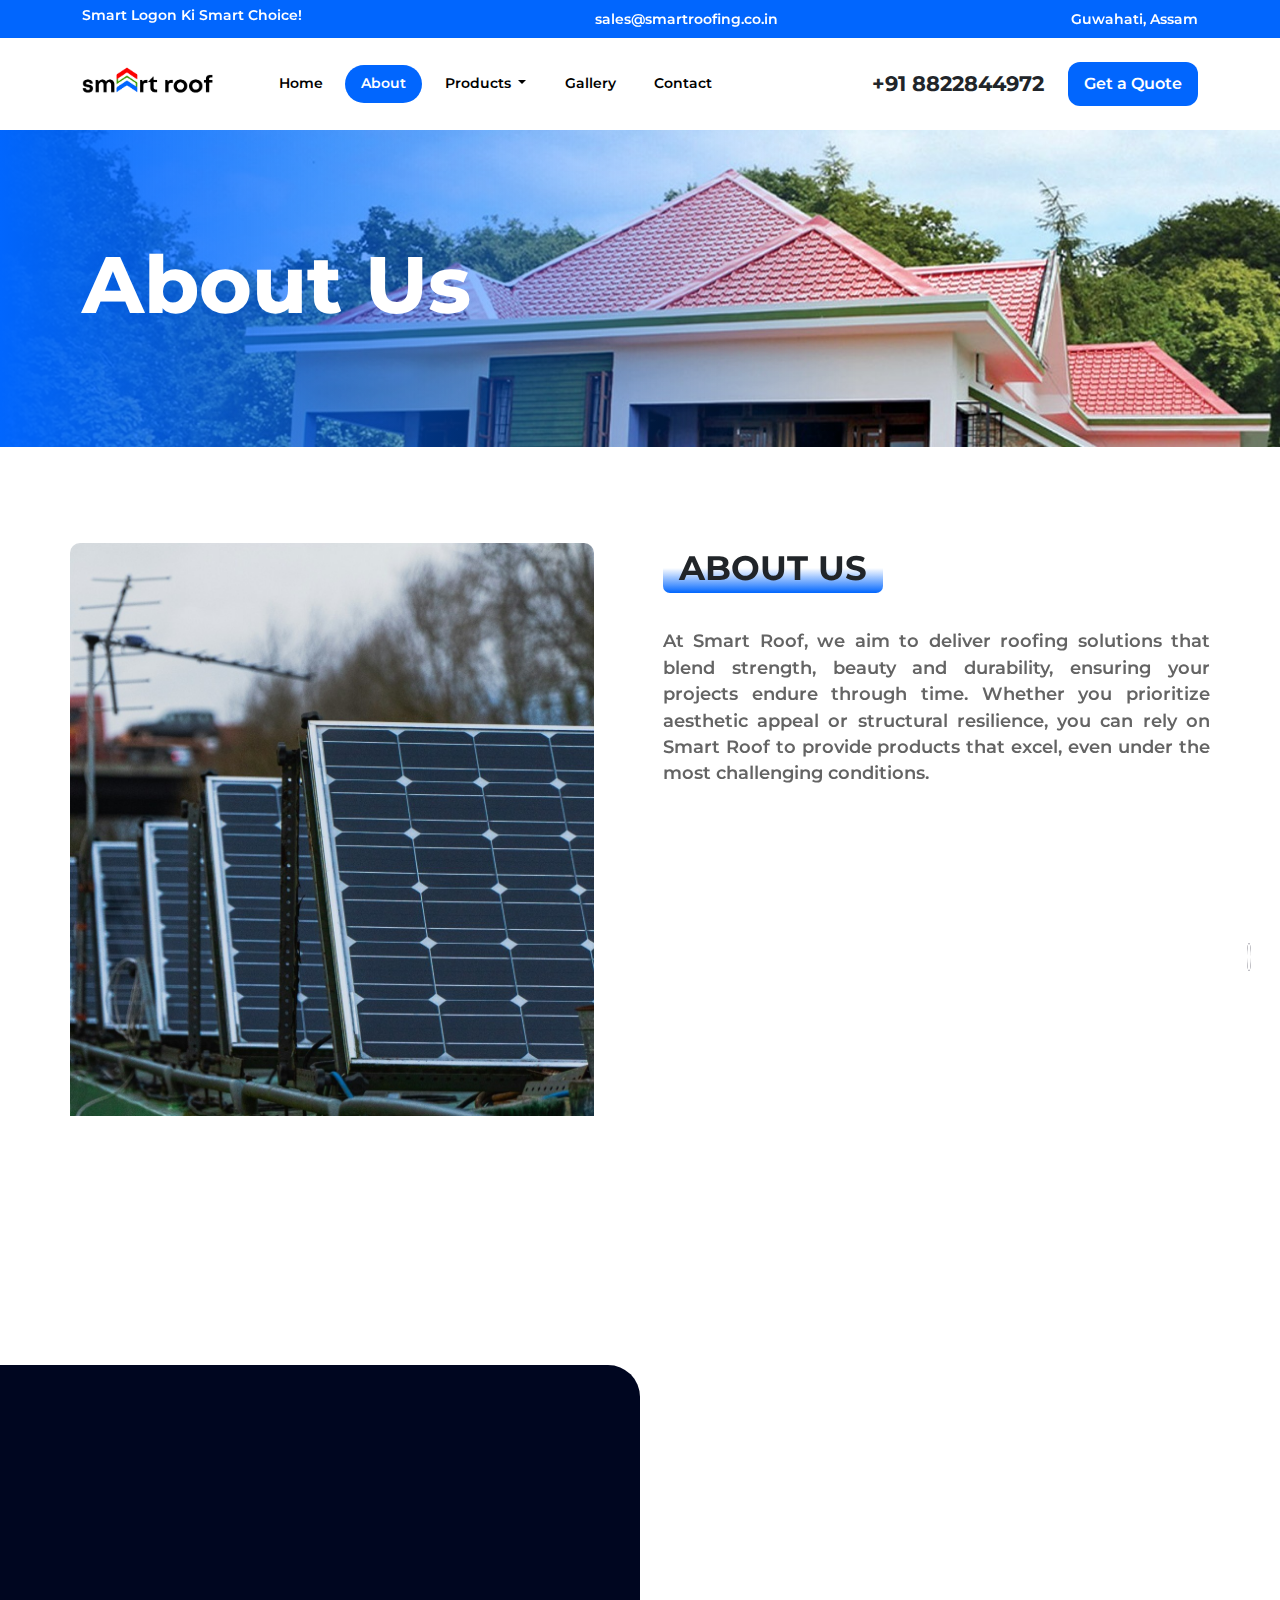
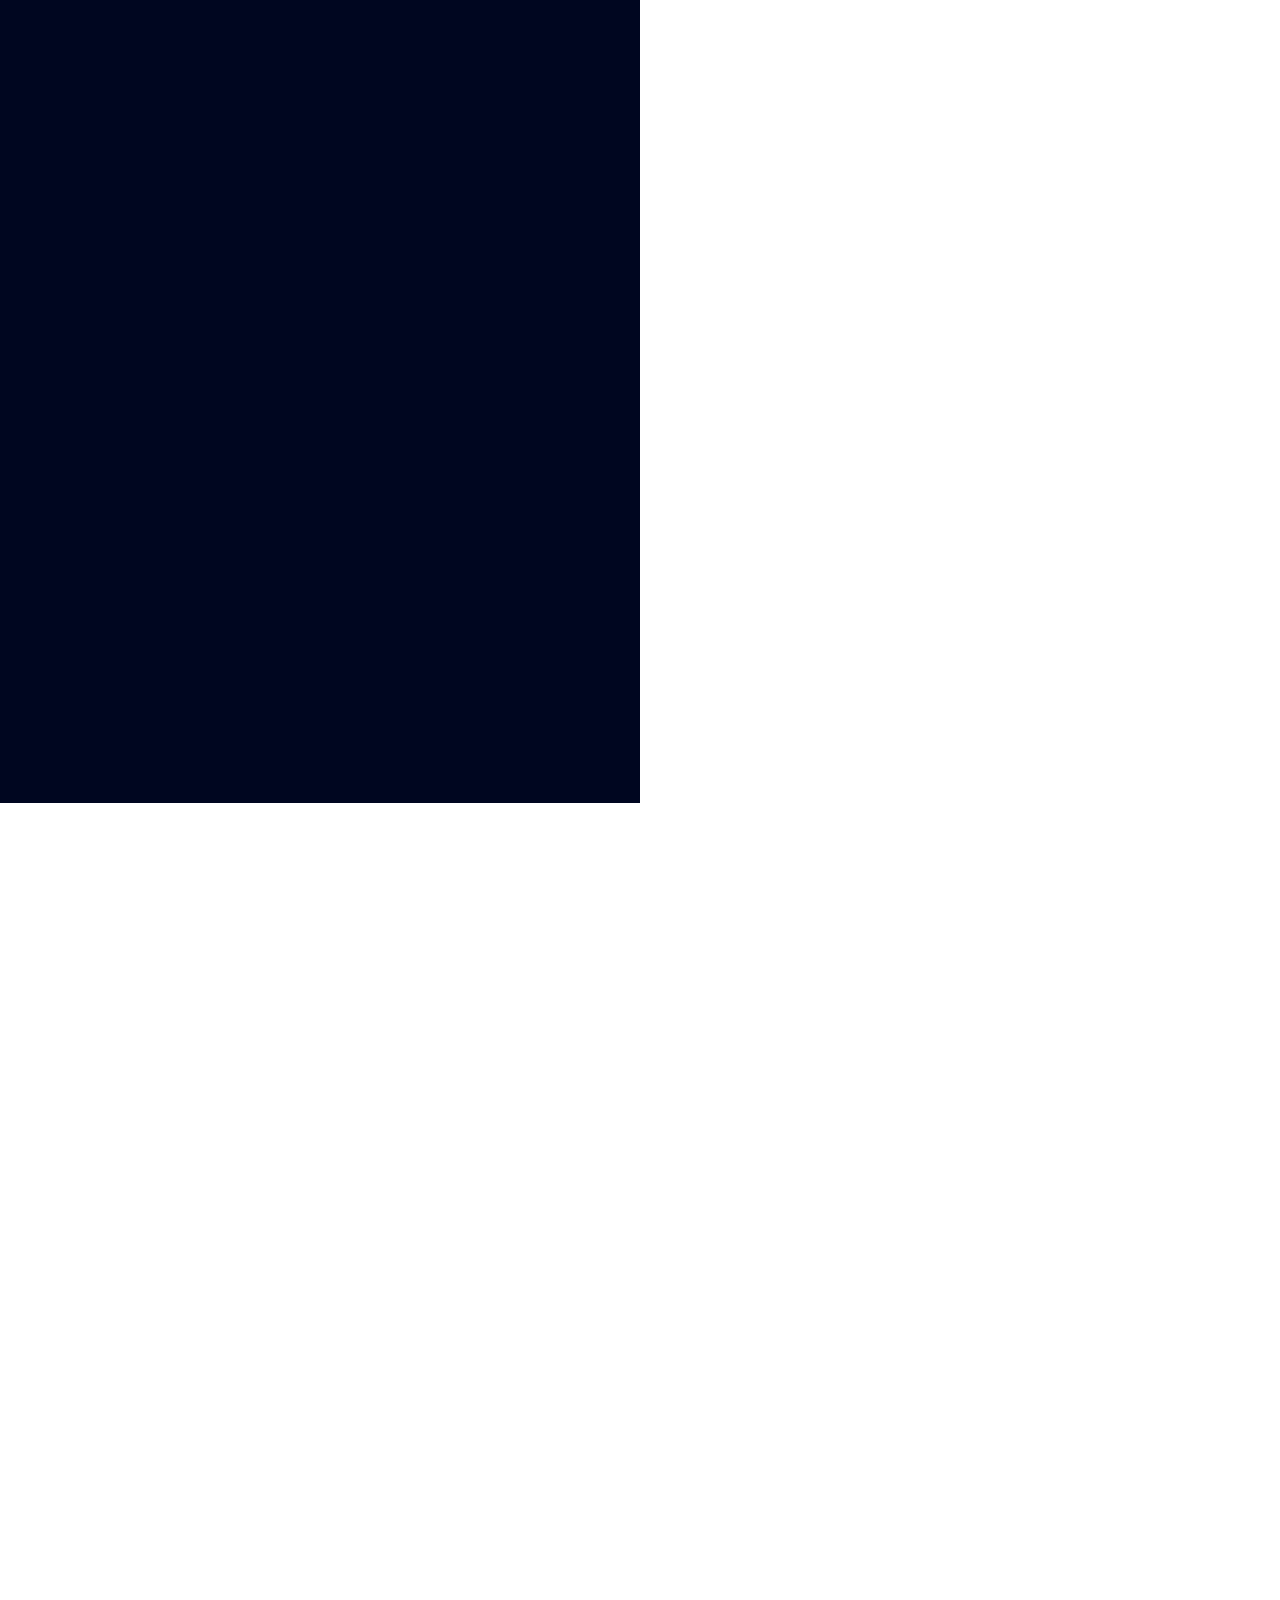
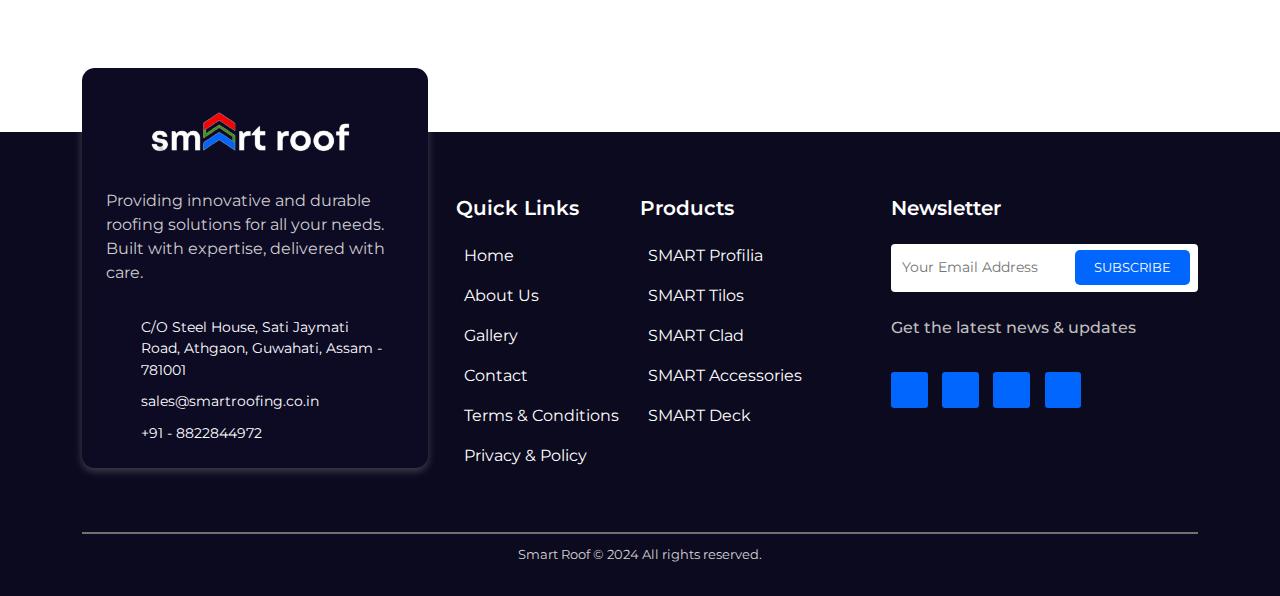
==== about.html @ 7a941dd9 "content updated" ====
<!doctype html>
<html lang="en">

<head>
    <meta charset="utf-8">
    <meta name="viewport" content="width=device-width, initial-scale=1">
    <title>Smart roof - About</title>
    <link rel="shortcut icon" href="" type="image/x-icon">
    <!-- Bootstrap CSS Link -->
    <link href="https://cdn.jsdelivr.net/npm/bootstrap@5.3.3/dist/css/bootstrap.min.css" rel="stylesheet"
        integrity="sha384-QWTKZyjpPEjISv5WaRU9OFeRpok6YctnYmDr5pNlyT2bRjXh0JMhjY6hW+ALEwIH" crossorigin="anonymous">
    <!-- Link to Font Awesome -->
    <link rel="stylesheet" href="https://cdnjs.cloudflare.com/ajax/libs/font-awesome/6.6.0/css/all.min.css"
        integrity="sha512-Kc323vGBEqzTmouAECnVceyQqyqdsSiqLQISBL29aUW4U/M7pSPA/gEUZQqv1cwx4OnYxTxve5UMg5GT6L4JJg=="
        crossorigin="anonymous" referrerpolicy="no-referrer" />
    <!-- Link to AOS Animations -->
    <link href="https://unpkg.com/aos@2.3.1/dist/aos.css" rel="stylesheet">
    <!-- Link to Google Fonts -->
    <link rel="preconnect" href="https://fonts.googleapis.com">
    <link rel="preconnect" href="https://fonts.gstatic.com" crossorigin>
    <link href="https://fonts.googleapis.com/css2?family=Montserrat:ital,wght@0,100..900;1,100..900&display=swap"
        rel="stylesheet">
    <!-- CSS Link -->
    <link rel="stylesheet" href="assets/css/style.css">
    <link rel="stylesheet" href="assets/css/about.css">
</head>

<body>


    <!-- Header Starts Here -->
    <header>
        <div class="header container-xl">
            <div class="header-option" data-aos="fade" data-aos-duration="1000">Smart Logon Ki Smart Choice!</div>
            <div class="header-option" data-aos="fade" data-aos-duration="1000"><i class="fa-regular fa-envelope-open"></i> sales@smartroofing.co.in</div>
            <div class="header-option" data-aos="fade" data-aos-duration="1000"><i class="fa-solid fa-location-dot"></i> Guwahati, Assam</div>
        </div>
    </header>
    <!-- Header Ends Here -->


    <!-- Navbar Starts Here -->
    <nav class="navbar navbar-expand-lg navbar-light bg-light shadow-sm">
        <div class="container-xl">
            <!-- Logo -->
            <a class="navbar-brand" href="index.html">
                <img src="assets/images/logo.png" alt="Logo" height="80">
            </a>
    
            <!-- Toggler for mobile -->
            <button class="navbar-toggler" type="button" data-bs-toggle="collapse" data-bs-target="#navbarNav"
                aria-controls="navbarNav" aria-expanded="false" aria-label="Toggle navigation">
                <span class="navbar-toggler-icon"></span>
            </button>
    
            <!-- Navbar Links and Right-Side Contact Info -->
            <div class="collapse navbar-collapse justify-content-between" id="navbarNav">
                <!-- Left side: Navbar Links -->
                <ul class="navbar-nav me-auto mb-2 mb-lg-0">
                    <li class="nav-item">
                        <a class="nav-link" aria-current="page" href="index.html">Home</a>
                    </li>
                    <li class="nav-item">
                        <a class="nav-link active" aria-current="page" href="about.html">About</a>
                    </li>
                    <!-- Dropdown for Products -->
                    <li class="nav-item dropdown">
                        <a class="nav-link dropdown-toggle" href="#" id="navbarDropdown" role="button" data-bs-toggle="dropdown" aria-expanded="false">
                            Products
                        </a>
                        <ul class="dropdown-menu" aria-labelledby="navbarDropdown">
                            <li><a class="dropdown-item" href="profilia.html">SMART Profilia</a></li>
                            <li><a class="dropdown-item" href="tilos.html">SMART Tilos</a></li>
                            <li><a class="dropdown-item" href="clad.html">SMART Clad</a></li>
                            <li><a class="dropdown-item" href="accessories.html">SMART Accessories</a></li>
                            <li><a class="dropdown-item" href="deck.html">SMART Deck</a></li>
                        </ul>
                    </li>
                    <li class="nav-item">
                        <a class="nav-link" href="gallery.html">Gallery</a>
                    </li>
                    <li class="nav-item">
                        <a class="nav-link" href="contact.html">Contact</a>
                    </li>
                </ul>
    
                <!-- Right side: Contact Info and Button -->
                <div class="d-flex align-items-center justify-content-between mt-2 mt-lg-0">
                    <span class="contact-number me-3"><i class="fa-solid fa-phone-volume"></i> +91 8822844972</span>
                    <a href="#"><button class="nav-btn">Get a Quote</button></a>
                </div>
            </div>
        </div>
    </nav>
    <!-- Navbar Ends Here -->


    <!-- Top Banner Starts -->
    <section class="top-banner">
        <img src="assets/images/about-banner.jpg" alt="banner" data-aos="fade" data-aos-duration="1000">
        <div class="top-banner-text container-xl">
            <h1 data-aos="fade-up" data-aos-duration="1000">About Us</h1>
        </div>
        <div class="banner-overlay">

        </div>
    </section>
    <!-- Top Banner Ends -->


    <!-- About Us Section Starts Here -->
    <section class="about-us container-lg" id="about-us">
        <div class="about-image">
            <img src="assets/images/about-1-1.jpg" alt="image" loading="lazy">
            <img src="assets/images/about-2.jpg" alt="image" id="about-img-2" data-aos="fade-right" data-aos-duration="1000" loading="lazy">
        </div>
        <div class="about-content">
            <h5 data-aos="fade-down" data-aos-duration="800">ABOUT US</h5>
            <!-- <h2 data-aos="fade-right" data-aos-duration="1000">15 Years of Experience in Solar & Renewable Energy</h2> -->
            <p data-aos="fade" data-aos-duration="1000">At Smart Roof, we aim to deliver roofing solutions that blend strength, beauty and durability, ensuring your projects endure through time. Whether you prioritize aesthetic appeal or structural resilience, you can rely on Smart Roof to provide products that excel, even under the most challenging conditions.</p>
            <div class="ceo-text" data-aos="fade-up" data-aos-duration="1000">
                <p>As an ISO-certified company, we are committed to not only meeting but exceeding industry standards. Our dedication to maintaining high standards of business ethics and work culture is reflected in every aspect of our operations-from the sourcing of raw materials to the final product delivery. We believe in building long-lasting relationships with our clients, grounded in trust, transparency, and mutual respect.</p>
                <!-- <p id="ceo"><span>Roxie Hodgson</span> – CEO Syngenic</p> -->
            </div>
            <div class="about-content-foot" data-aos="fade" data-aos-duration="1000">
                <div class="content-foot-left">
                    <p><i class="fa-solid fa-check"></i> Built to last</p>
                    <p><i class="fa-solid fa-check"></i> Sturdy, stylish & sustainable</p>
                    <p style="text-align: start;"><i class="fa-solid fa-check"></i> Enhanced Strength with Superior Durability</p>
                    <!-- <a href=""><button>MORE ABOUT US</button></a> -->
                </div>
                <div class="content-foot-right">
                    <img src="assets/images/about-3.jpg" alt="image" loading="lazy">
                </div>
            </div>
        </div>
    </section>
    <!-- About Us Section Ends Here -->


    <!-- Why Choose Us Section Starts Here -->
    <section class="choose-us">
        <div class="choose-us-left">
            <h5 data-aos="fade-down" data-aos-duration="1000">Why Choose Us?</h5>
            <!-- Card Row 1 -->
            <div class="card-row">
                <!-- Card 1 -->
                <div class="card" data-aos="fade-up" data-aos-duration="1000">
                    <div class="icon-img" style="background-color: #0166fe;">
                        <img src="assets/images/discussion.png" alt="image">
                    </div>
                    <h2>Innovative & Durable Designs</h2>
                    <p>Roofing solutions engineered for maximum durability & weather resistance.</p>
                </div>
                <!-- Card 2 -->
                <div class="card" data-aos="fade-up" data-aos-duration="1000">
                    <div class="icon-img">
                        <img src="assets/images/service.png" alt="image">
                    </div>
                    <h2>Comprehensive Product Range</h2>
                    <p>A full spectrum of roofing options, including Linear, Deck Sheets, Tiles & Profile Sheets.</p>
                </div>
            </div>
            <!-- Card Row 2 -->
            <div class="card-row">
                <!-- Card 3 -->
                <div class="card" data-aos="fade-up" data-aos-duration="1000">
                    <div class="icon-img">
                        <img src="assets/images/innovation.png" alt="image">
                    </div>
                    <h2>High-Quality Materials</h2>
                    <p>Manufactured with premium-grade materials to provide strength.</p>
                </div>
                <!-- Card 4 -->
                <div class="card" data-aos="fade-up" data-aos-duration="1000">
                    <div class="icon-img" style="background-color: #0166fe;">
                        <img src="assets/images/relationship.png" alt="image">
                    </div>
                    <h2>Cost Effective</h2>
                    <p>Affordable Roofing Solutions, Without Compromise.</p>
                </div>
            </div>
            <!-- Card Row 3 -->
            <div class="card-row">
                <!-- Card 5 -->
                <div class="card" data-aos="fade-up" data-aos-duration="1000">
                    <div class="icon-img" style="background-color: #0166fe;">
                        <img src="assets/images/achievement.png" alt="image">
                    </div>
                    <h2>Easy & Efficient Installation</h2>
                    <p>Quick & hassle-free installation, Safe or Stable.</p>
                </div>
                <!-- Card 6 -->
                <div class="card" data-aos="fade-up" data-aos-duration="1000">
                    <div class="icon-img">
                        <img src="assets/images/solution.png" alt="image">
                    </div>
                    <h2>High-Performance Coatings for Longevity</h2>
                    <p>Advanced coating, superior protection against harsh weather conditions.</p>
                </div>
            </div>
        </div>
        <div class="choose-us-right">
            <div class="right-image">
                <img src="assets/images/4.jpg" alt="image" data-aos="fade-down" data-aos-duration="1000">
            </div>
        </div>
    </section>
    <!-- Why Choose Us Section Ends Here -->


    <!-- Work Process Section Starts Here -->
    <section class="work container-lg">
        <div class="work-head">
            <h5 data-aos="fade-down" data-aos-duration="1000">Work Process</h5>
            <h1 data-aos="zoom-in" data-aos-duration="1000">We Complete Every Step Carefully</h1>
            <p data-aos="fade-up" data-aos-duration="1000">From design to installation, every step is executed with precision and attention to detail. Quality and reliability in every project.</p>
        </div>
        <!-- Row -->
        <div class="work-card-row">
            <!-- Card 1 -->
            <div class="work-card" id="work-card-1">
                <h5 data-aos="fade-down" data-aos-duration="1000">01</h5>
                <div class="card-img" data-aos="fade-up" data-aos-duration="1000">
                    <img src="assets/images/schedule.png" alt="image">
                </div>
                <div class="card-content" data-aos="fade" data-aos-duration="1000">
                    <h1>Make Appointment</h1>
                    <!-- <p>Lorem ipsum dolor sit amet, consecte adipiscing elit, sed do eiusmod dolore magna</p> -->
                </div>
            </div>
            <!-- Card 2 -->
            <div class="work-card" id="work-card-2">
                <h5 class="card-count" data-aos="fade-down" data-aos-duration="1000">02</h5>
                <div class="card-img" data-aos="fade-up" data-aos-duration="1000">
                    <img src="assets/images/discussion.png" alt="image">
                </div>
                <div class="card-content" data-aos="fade" data-aos-duration="1000">
                    <h1>Consultation Project</h1>
                    <!-- <p>Lorem ipsum dolor sit amet, consecte adipiscing elit, sed do eiusmod dolore magna</p> -->
                </div>
            </div>
            <!-- Card 3 -->
            <div class="work-card" id="work-card-3">
                <h5 data-aos="fade-down" data-aos-duration="1000">03</h5>
                <div class="card-img" data-aos="fade-up" data-aos-duration="1000">
                    <img src="assets/images/tools.png" alt="image">
                </div>
                <div class="card-content" data-aos="fade" data-aos-duration="1000">
                    <h1>Installation System</h1>
                    <!-- <p>Lorem ipsum dolor sit amet, consecte adipiscing elit, sed do eiusmod dolore magna</p> -->
                </div>
            </div>
            <!-- Card 4 -->
            <div class="work-card" id="work-card-4">
                <h5 class="card-count" data-aos="fade-down" data-aos-duration="1000">04</h5>
                <div class="card-img" data-aos="fade-up" data-aos-duration="1000">
                    <img src="assets/images/renewable-energy.png" alt="image">
                </div>
                <div class="card-content" data-aos="fade" data-aos-duration="1000">
                    <h1>Execution Project</h1>
                    <!-- <p>Lorem ipsum dolor sit amet, consecte adipiscing elit, sed do eiusmod dolore magna</p> -->
                </div>
            </div>

            <div class="arrow" id="arrow-1">
                <img src="assets/images/arrow1.png" alt="image" data-aos="fade" data-aos-duration="1000">
            </div>
            <div class="arrow" id="arrow-2">
                <img src="assets/images/arrow2.png" alt="image" data-aos="fade" data-aos-duration="2000">
            </div>
            <div class="arrow" id="arrow-3">
                <img src="assets/images/arrow1.png" alt="image" data-aos="fade" data-aos-duration="3000">
            </div>
        </div>
    </section>
    <!-- Work Process Section Ends Here -->


    <!-- Footer Starts Here -->
   <footer>
    <div class="footer container-lg">
        <!-- Left -->
        <div class="foot-left">
            <div class="left-1">
                <!-- Floating Card -->
                <div class="foot-card">
                    <!-- Head -->
                    <div class="foot-card-head">
                        <div class="foot-logo" style="display: flex; justify-content: center;">
                            <img src="assets/images/logo-2.png" alt="logo" width="200">
                        </div>
                    </div>
                    <!-- Para -->
                    <p class="m2-3">Providing innovative and durable roofing solutions for all your needs. Built with expertise, delivered with care.
                    </p>
                    <!-- Address -->
                    <div class="foot-address">
                        <div class="address-row">
                            <i class="fa-solid fa-location-dot"></i>
                            <p>C/O Steel House, Sati Jaymati Road, Athgaon, Guwahati, Assam - 781001</p>
                        </div>
                        <div class="address-row">
                            <i class="fa-solid fa-envelope"></i>
                            <p><a href="">sales@smartroofing.co.in</a></p>
                        </div>
                        <div class="address-row">
                            <i class="fa-solid fa-phone"></i>
                            <p>+91 - 8822844972</p>
                        </div>
                    </div>
                </div>
            </div>
            <div class="left-2">
                <h5>Quick Links</h5>
                <div class="footer-list">
                    <a href="index.html">
                        <p><i class="fa-solid fa-angle-right"></i> Home</p>
                    </a>
                    <a href="about.html">
                        <p><i class="fa-solid fa-angle-right"></i> About Us</p>
                    </a>
                    <a href="gallery.html">
                        <p><i class="fa-solid fa-angle-right"></i> Gallery</p>
                    </a>
                    <a href="contact.html">
                        <p><i class="fa-solid fa-angle-right"></i> Contact</p>
                    </a>
                    <a href="terms&conditions.html">
                        <p><i class="fa-solid fa-angle-right"></i> Terms & Conditions</p>
                    </a>
                    <a href="privacy.html">
                        <p><i class="fa-solid fa-angle-right"></i> Privacy & Policy</p>
                    </a>
                </div>
            </div>
        </div>
        <!-- Right -->
        <div class="foot-right">
            <div class="right-1">
                <h5>Products</h5>
                <div class="footer-list">
                    <a href="profilia.html">
                        <p><i class="fa-solid fa-angle-right"></i> SMART Profilia</p>
                    </a>
                    <a href="tilos.html">
                        <p><i class="fa-solid fa-angle-right"></i> SMART Tilos</p>
                    </a>
                    <a href="clad.html">
                        <p><i class="fa-solid fa-angle-right"></i> SMART Clad</p>
                    </a>
                    <a href="accessories.html">
                        <p><i class="fa-solid fa-angle-right"></i> SMART Accessories</p>
                    </a>
                    <a href="deck.html">
                        <p><i class="fa-solid fa-angle-right"></i> SMART Deck</p>
                    </a>
                </div>
            </div>
            <div class="right-2">
                <h5>Newsletter</h5>
                <div class="footer-input">
                    <form action="">
                        <input type="email" name="footer-email" placeholder="Your Email Address">
                        <button>SUBSCRIBE</button>
                    </form>
                </div>
                <p>Get the latest news & updates</p>
                <div class="footer-icon-row">
                    <!-- icon 1 -->
                    <div class="footer-icon">
                        <i class="fa-brands fa-facebook-f"></i>
                    </div>
                    <!-- icon 2 -->
                    <div class="footer-icon">
                        <i class="fa-brands fa-x-twitter"></i>
                    </div>
                    <!-- icon 3 -->
                    <div class="footer-icon">
                        <i class="fa-brands fa-instagram"></i>
                    </div>
                    <!-- icon 4 -->
                    <div class="footer-icon">
                        <i class="fa-brands fa-linkedin-in"></i>
                    </div>
                </div>
            </div>
        </div>
    </div>

    <!-- Copyright -->
    <div class="copyright container-lg">
        <div class="line"></div>
        <p>Smart Roof © 2024 All rights reserved.</p>
    </div>
</footer>
<!-- Footer Ends Here -->

<div class="back-to-top">
    <i class="fa-solid fa-arrow-up"></i>
</div>



     <!-- -------------------------------------------------------------------------------------------------------------------------------- -->

    <!-- AOS Animation JS Link -->
    <script src="https://unpkg.com/aos@2.3.1/dist/aos.js"></script>
    <script>
        AOS.init();
    </script>

    <!-- Bootstrap JS Link -->
    <script src="https://cdn.jsdelivr.net/npm/bootstrap@5.3.3/dist/js/bootstrap.bundle.min.js"
        integrity="sha384-YvpcrYf0tY3lHB60NNkmXc5s9fDVZLESaAA55NDzOxhy9GkcIdslK1eN7N6jIeHz"
        crossorigin="anonymous"></script>

    <!-- JS Link -->
    <script src="assets/js/script.js"></script>


</body>
</html>
---- assets/css/style.css ----
* {
  margin: 0;
  padding: 0;
  box-sizing: border-box;
  scroll-behavior: smooth;
  /* font-family: "Helvetica Neue", Helvetica, Arial, sans-serif; */
}

/* Header Starts */
header {
  font-family: "Montserrat", Arial, sans-serif;
  font-weight: 600;
  background-color: #0166fe;
  color: #fff;
  padding: 0.3rem 0 0.4rem 0;
  overflow: hidden;
}
.header {
  display: flex;
  justify-content: space-between;
}
header i {
  margin-right: 0.1rem;
  font-size: 1.1rem;
}
header a {
  text-decoration: none;
  color: #fff;
}

@media screen and (max-width: 1400px) {
  header {
    font-size: 0.9rem;
  }
}
@media screen and (max-width: 576px) {
  header {
    font-size: 0.6rem;
    font-weight: 600;
  }
  header i {
    margin-right: 0.05rem;
    font-size: 0.6rem;
  }
}
/* Header Ends */

/* Navbar Starts */
.navbar {
  padding: 0.4rem 0.5rem;
  background-color: #fff !important;
}
.navbar-brand img {
  max-height: 100px;
}
.navbar-nav .nav-item {
  margin-left: 0.4rem;
}
.navbar-nav .nav-link {
  padding: 0.5rem 1rem !important;
  border-radius: 30px;
  color: #000;
  font-weight: 600;
  font-family: "Montserrat", Arial, sans-serif;
  transition: all 0.2s ease;
}
.navbar-nav .nav-item:hover .nav-link {
  background-color: #0166fe;
  color: #fff !important;
}
.nav-link.active {
  background-color: #0166fe;
  color: #fff !important;
}
.navbar-toggler {
  border: none;
}
.navbar .contact-number{
    font-weight: 700;
    font-size: 1.3rem;
    font-family: "Montserrat", Arial, sans-serif;
    margin-right: 1.5rem !important;
}
.navbar .nav-btn{
    font-weight: 600;
    font-size: 1rem;
    font-family: "Montserrat", Arial, sans-serif;
    border: none;
    background-color: #0166fe;
    color: #fff;
    padding: 0.6rem 1rem;
    border-radius: 12px;
    transition: all 0.2s ease;
}
.navbar .nav-btn:hover{
    background-color: red;
}

/* Dropdown Styling */
.navbar-nav .dropdown-menu {
  background-color: #fff;
  border: none;
  box-shadow: rgba(124, 124, 124, 0.723) 0px 3px 8px;
}

.navbar-nav .dropdown-item {
  color: #000 !important;
  font-weight: 500 !important;
}
.navbar-nav .dropdown-item:hover {
  background-color: #f6f6f6;
}

/* Nav Menu Hover Function */
@media screen and (min-width: 992px) {
  .navbar-nav .dropdown-menu {
    display: none;
    /* margin-top: 1px; */
  }
  .navbar-nav .nav-link:hover ~ .dropdown-menu {
    display: block;
  }
  .navbar-nav .dropdown-menu:hover {
    display: block;
  }
}

@media screen and (max-width: 992px) {
  .navbar-nav .dropdown-menu {
    margin-top: 5px;
  }
  .navbar-nav .nav-item {
    margin-left: 0;
    margin-bottom: 5px;
  }
  .navbar .contact-number{
    font-size: 1rem;
    margin-right: 0;
    margin-left: 1rem;
}
.navbar .nav-btn{
    font-size: 0.9rem;
    padding: 0.4rem 0.7rem;
    border-radius: 8px;
}
}

@media screen and (min-width: 992px) and (max-width: 1400px) {
  .navbar {
    overflow: hidden;
  }
  .navbar-nav .nav-link {
    font-size: 0.9rem !important;
  }
  .navbar-brand img {
    max-height: 70px;
  }
}
@media screen and (min-width: 992px) and (max-width: 1093px) {
  .navbar-nav .nav-link {
    font-size: 0.8rem !important;
    padding: 0.5rem 0.8rem !important;
  }
}
@media screen and (max-width: 992px) {
  .navbar {
    padding: 0.3rem 0.5rem;
  }
  .navbar-brand img {
    max-height: 65px;
  }
}
/* Navbar Ends */

/* Banner Starts */
.banner{
    width: 100%;
    overflow: hidden;
    position: relative;
}
/* .banner img{
    width: 100%;
    height: 90vh;
} */

.banner-text-bg{
  position: absolute;
  top: 0;
  width: 100%;
  height: 100%;
  background-color: #1516279c;
  z-index: 1;
}
.banner-text{
  display: flex;
  min-height: 100%;
}
.banner-text-left{
  width: 50%;
  display: flex;
  flex-direction: column;
  align-items: center;
  justify-content: center;
}
.banner-text-left h1{
  color: #fff;
  font-size: 4.3rem;
  font-weight: 800;
  /* font-family: "Montserrat", Arial, sans-serif; */
}
.banner-text-left p{
  color: #fff;
  font-size: 1.1rem;
  margin-top: 1rem;
  font-weight: 500;
  font-family: "Montserrat", Arial, sans-serif;
}
.banner-text-right{
  width: 50%;
  position: relative;
}
.banner-text-right img{
  width: 65%;
  position: absolute;
  bottom: 0;
  left: 30%;
}

@media screen and (max-width: 1200px) {
    .banner img{
        height: auto;
    }
}
/* Banner Ends */

/* ------------------------------- */
/* Top Banner for All Pages Starts */
.top-banner{
  overflow: hidden;
  position: relative;
  display: flex;
  justify-content: center;
}
.top-banner img{
  width: 100%;
}
.top-banner .top-banner-text{
  width: 100%;
  height: 100%;
  position: absolute;
  top: 0;
  display: flex;
  align-items: center;
}
.top-banner .top-banner-text h1{
  font-size: 5rem;
  color: #fff;
  font-family: "Montserrat", sans-serif;
  font-weight: 750;
  z-index: 2;
}
.top-banner .banner-overlay{
  width: 100%;
  height: 100%;
  position: absolute;
  top: 0;
  /* background: rgb(1,102,254); */
  background: linear-gradient(90deg, rgba(1,102,254,1) 0%, rgba(255,255,255,0) 67%);
}
/* Top Banner for All Pages Ends */
/* ------------------------------- */

/* Banner Card Starts */
.banner-card-container{
  position: relative;
  height: 10rem;
}
.banner-card-container .banner-card{
  width: 21.5rem;
  height: 15.5rem;
  background-color: #0166fe;
  position: absolute;
  top: -8.3rem;
  right: 5.2rem;
  z-index: 2;
  border-radius: 10px;
  display: flex;
  flex-direction: column;
  justify-content: center;
  align-items: center;
}
.banner-card-container .banner-card h2{
  color: #fff;
  font-size: 2.2rem;
  font-family: "Montserrat", Arial, sans-serif;
  text-align: center;
  font-weight: 700;
}
.banner-card-container .banner-card button{
  color: #fff;
  font-size: 1rem;
  font-family: "Montserrat", Arial, sans-serif;
  font-weight: 500;
  background-color: #0166fe;
  border: 1px solid #fff;
  padding: 0.5rem 1rem;
  border-radius: 10px;
  margin-top: 1rem;
  transition: all 0.2s ease;
}
.banner-card-container .banner-card button:hover{
  background-color: red;
  border: 1px solid red;
}
/* Banner Card Ends */

/* Top Cards Starts */
.top-cards{
  padding: 1.5rem 0;
}
.top-cards .card-row{
  display: flex;
  justify-content: space-between;
}
.top-cards .card{
  width: 31%;
  border: none;
  position: relative;
  overflow: hidden;
  /* box-shadow: rgba(0, 0, 0, 0.24) 0px 3px 8px; */
  border-radius: 0;
  padding-bottom: 4rem;
}
.top-cards .card .card-img{
  overflow: hidden;
  border-radius: 0;
}
.top-cards .card .card-img img{
 width: 100%;
 border-radius: 0;
 transition: all 0.8s ease;
}
.top-cards .card .card-img img:hover{
 scale: 1.2;
}
.top-cards .card .card-desc{
 width: 90%;
 margin-left: 5%;
 background-color: #fff;
 padding: 1.4rem 0;
 text-align: center;
 border-bottom: 3px dashed #528363;
 position: absolute;
 bottom: 0;
}
.top-cards .card .card-desc h4{
  font-size: 1.35rem;
  font-weight: 800;
  font-family: "Helvetica Neue", Helvetica, Arial, sans-serif;
}

@media screen and (max-width: 576px) {
  .top-cards{
      padding: 2rem 0.5rem;
  }
  .top-cards .card-row{
      flex-direction: column;
  }
  .top-cards .card{
      width: 100%;
      padding-bottom: 3rem;
      margin-bottom: 1.5rem;
  }
  .top-cards .card .card-desc{
      padding: 1.1rem 0;
   }
  .top-cards .card .card-desc h4{
      font-size: 1.1rem;
  }
}
/* Top Cards Ends */


/* Image Para Section Starts Here */
.image-para{
  overflow: hidden;
  display: flex;
  justify-content: space-between;
  padding: 4rem 0;
}
.image-para-left{
  width: 40%;
  position: relative;
}
.image-para-left img{
  width: 100%;
  margin-left: 2.7rem;
}
.image-para-left .labal-text{
  position: absolute;
  bottom: 4rem;
  left: -2rem;
  background-color: #0166fe;
  padding: 1.5rem 0 1.5rem 0;
  width: 95%;
}
.image-para-left .labal-shape{
  position: absolute;
  bottom: 3rem;
  left: 0;
  background-color: #0166fe;
  width: 4.3rem;
  height: 4rem;
  transform: rotate(35deg);
  z-index: -1;
}
.image-para-left .labal-text h3{
  color: #fff;
  font-weight: 700;
  font-family: "Helvetica Neue", Helvetica, Arial, sans-serif;
  font-size: 1.5rem;
  padding-left: 5.5rem;
}
.image-para-right{
  width: 52%;
  overflow: hidden;
}
.image-para-right h1{
  font-size: 2.5rem;
  font-weight: 800;
  font-family: "Helvetica Neue", Helvetica, Arial, sans-serif;
  margin-bottom: 2rem;
}
.image-para-right h1 span{
  /* color: #e5b59e; */
  color: #0166fe;
}
.image-para-right h5{
  font-size: 1.6rem;
  font-weight: 700;
  margin-top: 1.5rem;
  font-family: "Helvetica Neue", Helvetica, Arial, sans-serif;
}
.image-para-right p{
  font-size: 1.1rem;
  font-weight: 500;
  margin-top: 1rem;
  color: #585858;
  font-family: "Montserrat", Arial, sans-serif;
}
.image-para-right button{
  background-color: #528363;
  color: #fff;
  border: 4px solid #528363;
  margin-top: 1.5rem;
  padding: 0.3rem 2rem;
  font-family: "Helvetica Neue", Helvetica, Arial, sans-serif;
  transition: all 0.2s ease;
}
.image-para-right button:hover{
  background-color: #fff;
  color: #000;
}

@media screen and (max-width: 576px) {
  .image-para{
      flex-direction: column;
      padding: 0.7rem 0.5rem;
  }
  .image-para-left{
      width: 100%;
  }
  .image-para-left img{
      margin-left: 0;
  }
  .image-para-left .labal-text{
      bottom: 4rem;
      padding: 1rem 0 0.7rem 0;
      width: 97%;
      border-top-right-radius: 5px;
      border-bottom-right-radius: 5px;
  }
  .image-para-left .labal-shape{
      bottom: 2.5rem;
  }
  .image-para-left .labal-text h3{
      font-size: 1.2rem;
      padding-left: 2.5rem;
  }
  .image-para-right{
      width: 100%;
  }
  .image-para-right h1{
      font-size: 1.6rem;
      margin: 2rem 0 1.2rem 0;
  }
  .image-para-right p{
      font-size: 1rem;
      margin-top: 0.5rem;
  }
  .image-para-right button{
      margin-top: 0.7rem;
      font-size: 0.8rem;
      padding: 0.3rem 1.5rem;
  }
}
/* Image Para Section Ends Here */


/* Popular Products Section Starts Here */
.popular-products-bg{
  background-color: #0c0a1f;
  padding: 5rem 0;
  overflow: hidden;
}
.popular-products-top{
  display: flex;
  justify-content: space-between;
  /* align-items: center; */
}
.popular-products-top-content{
  width: 50%;
}
.popular-products-top-content h3{
  color: #fff;
  font-size: 2.5rem;
  font-family: "Montserrat", Arial, sans-serif;
  font-weight: 700;
}
.popular-products-top-content p{
  color: #bfbfbf;
  font-size: 1rem;
  font-family: "Montserrat", Arial, sans-serif;
  font-weight: 500;
  margin-top: 1rem;
}
.popular-products-top-btn button{
  background-color: #0166fe;
  color: #fff;
  font-size: 1rem;
  font-weight: 600;
  padding: 0.6rem 1.3rem;
  border-radius: 10px;
  border: none;
  transition: all 0.2s ease;
  font-family: "Montserrat", Arial, sans-serif;
}
.popular-products-top-btn button:hover{
  background-color: red;
}
.popular-products-bottom{
  display: flex;
  margin-top: 2rem;
}
.popular-products-bottom-left{
  width: 50%;
}
.popular-products-bottom-left img{
  border-radius: 10px;
}

.popular-products-bottom-right{
  width: 50%;
}
.popular-product-details{
  display: flex;
  align-items: center;
  justify-content: space-between;
  padding-bottom: 0.8rem;
  margin-bottom: 1rem;
  border-bottom: 2px solid #fff;
}
.popular-product-details .product-image{
  background-color: #0166fe;
  width: 80px;
  height: 80px;
  border-radius: 5px;
  display: flex;
  justify-content: center;
  align-items: center;
}
.popular-product-details .product-image img{
  width: 60px;
}
.popular-product-details .product-desc{
  width: 70%;
}
.popular-product-details .product-desc h4{
  color: #fff;
  font-size: 1.5rem;
  font-weight: 700;
}
.popular-product-details .product-desc p{
  color: #bfbfbf;
  font-size: 1rem;
  font-weight: 500;
}
.popular-product-details .arrow i{
  background-color: #0166fe;
  color: #fff;
  padding: 1rem 0.8rem;
  border-radius: 5px;
  transition: all 0.2s ease;
}
.popular-product-details .arrow i:hover{
  background-color: red;
  transform: translateX(7px);
}
/* Popular Products Section Ends Here */


/* Story Section Starts Here */
.story{
  /* overflow: hidden; */
  padding: 6rem 0;
  display: flex;
  justify-content: space-between;
}
.story-left{
  width: 48%;
}
.story-left-top h2{
  font-weight: 700;
  font-size: 2.4rem;
  font-family: "Montserrat", Arial, sans-serif;
}
.story-left-top p{
  font-weight: 500;
  font-size: 1rem;
  color: #666666;
  font-family: "Montserrat", Arial, sans-serif;
  margin-top: 1rem;
}
.story-left-bottom{
  display: flex;
  justify-content: space-between;
  margin-top: 2rem;
}
.story-left-bottom .left-box{
  width: 48%;
  height: 100%;
  overflow: hidden;
  background-color: #f2f2f2;
  border-radius: 10px;
  display: flex;
  flex-direction: column;
  justify-content: center;
  align-items: center;
  padding: 2.5rem 0.5rem 2rem 0.5rem;
  transition: all 0.2s ease;
}
.story-left-bottom .left-box:hover{
  /* scale: 1.02; */
  box-shadow: rgba(0, 0, 0, 0.377) 0px 3px 8px;
}
.story-left-bottom .img-box{
  width: 70px;
  height: 70px;
  border-radius: 8px;
  background-color: #0166fe;
  display: flex;
  align-items: center;
  justify-content: center;
  transition: all 0.2s ease;
}
.story-left-bottom .left-box:hover .img-box {
  background-color: #0c0a1f;
}
.story-left-bottom .left-box img{
  width: 60px;
}
.story-left-bottom .left-box h4{
  font-weight: 700;
  font-family: "Montserrat", Arial, sans-serif;
  margin-top: 1rem;
}
.story-left-bottom .left-box p{
  font-weight: 500;
  font-family: "Montserrat", Arial, sans-serif;
  font-size: 1rem;
  color: #666666;
  text-align: center;
  margin-top: 0.5rem;
}

.story-right{
  width: 48%;
  display: flex;
  justify-content: space-between;
  overflow: hidden;
}
.story-right-one{
  width: 48.5%;
  overflow: hidden;
  display: flex;
  flex-direction: column;
  justify-content: space-between;
}
.story-right-one .story-right-img{
  height: 43%;
  border-radius: 10px;
  overflow: hidden;
}
.story-right-one img{
  width: 100%;
  border-radius: 10px;
}
.story-right-box{
  height: 53%;
  background-color: #f2f2f2;
  border-radius: 10px;
  display: flex;
  flex-direction: column;
  justify-content: center;
  align-items: center;
  padding: 2.5rem 0.5rem 2rem 0.5rem;
  transition: all 0.2s ease;
}
.story-right-box h3{
  font-size: 1.6rem;
  font-family: "Montserrat", Arial, sans-serif;
  font-weight: 700;
}
.story-right-box p{
  font-weight: 500;
  font-family: "Montserrat", Arial, sans-serif;
  font-size: 1rem;
  color: #666666;
  text-align: center;
  margin-top: 0.5rem;
}
.story-right-box button{
  color: #fff;
  background-color: #0166fe;
  padding: 0.5rem 1rem;
  border: none;
  font-weight: 600;
  border-radius: 8px;
  font-family: "Montserrat", Arial, sans-serif;
  transition: all 0.2s ease;
  margin-top: 0.5rem;
}
.story-right-box button:hover{
  background-color: red;
}
.story-right-two{
  width: 48.5%;
  overflow: hidden;
}
.story-right-two img{
  width: 100%;
  height: 100%;
  border-radius: 10px;
}
/* Story Section Ends Here */


/* Footer Section Starts Here */
footer {
  /* background-color: rgb(19, 18, 48); */
  background-color: #0c0a1f;
  padding: 3rem 0 1rem 0;
  position: relative;
  font-family: "Montserrat", sans-serif;
  margin-top: 9rem;
}
footer .footer {
  position: relative;
  display: flex;
}
footer .footer h5 {
  color: #fff;
  font-weight: 600;
  margin-bottom: 1.5rem;
}
footer .footer .foot-left {
  position: relative;
  display: flex;
  justify-content: space-between;
  width: 50%;
  padding: 1rem 0;
}
footer .footer .foot-left .left-1 {
  width: 55%;
}
footer .footer .foot-left .left-2 {
  width: 40%;
}

footer .footer .foot-left .foot-card {
  /* background-color: rgb(15, 13, 27); */
  background-color: #0d0a24;
  position: absolute;
  bottom: 2rem;
  width: 51%;
  border-radius: 0.8rem;
  border: none;
  padding: 1.5rem 2rem 2.5rem 2rem;
  overflow: hidden;
  box-shadow: rgba(248, 248, 248, 0.24) 0px 3px 8px;
}
footer .footer .foot-left .foot-card p {
  color: #cdcdcd;
  font-size: 1.1rem;
}
footer .footer .foot-left .foot-card .foot-address {
  margin-top: 2rem;
}
footer .footer .foot-left .foot-card .foot-address .address-row {
  display: flex;
  margin-top: 0.6rem;
}
footer .footer .foot-left .foot-card .foot-address p {
  margin: 0;
  color: #fff;
  font-size: 0.9rem;
  width: 85%;
}
footer .footer .foot-left .foot-card .foot-address a {
  text-decoration: none;
  color: #fff;
}
footer .footer .foot-left .foot-card .foot-address i {
  color: #0166fe;
  width: 12%;
  font-size: 1.1rem;
  margin-top: 0.1rem;
}
footer .footer .footer-list p {
  color: #fff;
  transition: all 0.2s ease;
}
footer .footer .footer-list p:hover {
  color: #0166fe;
}
footer .footer .footer-list a {
  text-decoration: none;
}
footer .footer .footer-list i {
  color: #0166fe;
  margin-right: 0.5rem;
}

footer .footer .foot-right {
  position: relative;
  display: flex;
  justify-content: space-between;
  width: 50%;
  padding: 1rem 0;
}
footer .footer .foot-right .right-1 {
  width: 40%;
}
footer .footer .foot-right .right-2 {
  width: 55%;
}
footer .footer .foot-right .right-2 .footer-input {
  width: 100%;
  background-color: #fff;
  padding: 6px;
  border-radius: 4px;
  overflow: hidden;
  position: relative;
}
footer .footer .foot-right .right-2 .footer-input input {
  border: none;
  outline: none;
  font-size: 0.9rem;
  padding: 7px 5px;
}
footer .footer .foot-right .right-2 .footer-input button {
  background-color: #0166fe;
  color: #fff;
  font-size: 0.8rem;
  border: none;
  padding: 0.5rem 1.2rem;
  border-radius: 5px;
  transition: all 0.2s ease;
  position: absolute;
  right: 0.5rem;
}
footer .footer .foot-right .right-2 .footer-input button:hover {
  background-color: red;
}
footer .footer .foot-right .right-2 p {
  color: #bebebe;
  margin-top: 1.5rem;
  font-weight: 500;
}
footer .footer .foot-right .right-2 .footer-icon-row {
  width: 100%;
  display: flex;
  justify-content: flex-start;
  gap: 0.9rem;
  margin-top: 2rem;
}
footer .footer .foot-right .right-2 .footer-icon-row .footer-icon {
  background-color: #0166fe;
  width: 2.3rem;
  height: 2.3rem;
  border-radius: 3px;
  display: flex;
  justify-content: center;
  align-items: center;
  transition: all 0.2s ease;
}
footer .footer .foot-right .right-2 .footer-icon-row .footer-icon:hover {
  background-color: #fff;
  /* scale: 1.03; */
}
footer .footer .foot-right .right-2 .footer-icon-row i {
  color: #fff;
  font-size: 1.1rem;
  transition: all 0.2s ease;
}

footer .copyright .line {
  background-color: #707070;
  width: 100%;
  height: 1.5px;
  margin-top: 2rem;
}
footer .copyright p {
  color: #d3d3d3;
  text-align: center;
  margin-top: 0.7rem;
  font-size: 0.8rem;
}

/* Footer Media Queries Start Here */
@media screen and (min-width: 992px) and (max-width: 1400px) {
  footer .footer .foot-left .left-1 {
    width: 62%;
  }
  footer .footer .foot-left .left-2 {
    width: 33%;
  }
  footer .footer .foot-left .foot-card {
    bottom: 2rem;
    width: 62%;
    padding: 1rem 2rem 1.5rem 1.5rem;
  }
  footer .footer .foot-left .foot-card p {
    font-size: 1rem;
  }
}

@media screen and (min-width: 992px) and (max-width: 1200px) {
  footer .footer .foot-right .right-1 {
    width: 40%;
  }
  footer .footer .foot-right .right-2 {
    width: 60%;
  }
}

@media screen and (max-width: 992px) {
  footer .footer {
    display: flex;
    flex-direction: column;
  }
  footer .footer .foot-left {
    width: 100%;
    padding: 1rem 2rem;
  }
  footer .footer .foot-right {
    width: 100%;
    padding: 1rem 2rem;
  }
  footer .footer .foot-right .right-1 {
    width: 55%;
  }
  footer .footer .foot-right .right-2 {
    width: 40%;
  }
}

@media screen and (max-width: 776px) {
  footer .footer .foot-left {
    padding: 1rem 2rem;
    display: flex;
    flex-direction: column;
  }
  footer .footer .foot-left .left-1 {
    width: 100%;
  }
  footer .footer .foot-left .foot-card {
    width: 90%;
  }
  footer .footer .foot-left .left-2 {
    width: 100%;
    position: relative;
    top: 17rem;
  }
  footer .footer .foot-right {
    width: 100%;
    padding: 1rem 2rem;
    margin-top: 16rem;
  }
  footer .footer .foot-right {
    display: flex;
    flex-direction: column;
  }
  footer .footer .foot-right .right-1 {
    width: 100%;
  }
  footer .footer .foot-right .right-2 {
    width: 100%;
    margin-top: 0.8rem;
  }
  footer .footer .foot-right .right-2 .footer-input {
    width: 100%;
    position: relative;
  }
  footer .footer .foot-right .right-2 .footer-input input {
    padding: 7px 5px;
  }
  footer .footer .foot-right .right-2 .footer-input button {
    background-color: #0166fe;
    color: #fff;
    font-size: 0.8rem;
    border: none;
    padding: 0.5rem 1.2rem;
    border-radius: 5px;
    transition: all 0.2s ease;
    /* float: right; */
    position: absolute;
    right: 0.5rem;
  }
  footer .footer .foot-right .right-2 .footer-icon-row {
    width: 100%;
    display: flex;
    justify-content: flex-start;
    gap: 0.8rem;
  }
}

@media screen and (max-width: 600px) {
  footer{
    margin-top: 9rem;
  }
  footer .footer .foot-left {
    padding: 1rem;
  }
  footer .footer .foot-left .foot-card {
    width: 90%;
  }
  footer .footer .foot-left .foot-card h3 {
    font-size: 1.2rem !important;
  }
  footer .footer .foot-left .foot-card p {
    font-size: 1rem;
  }
  footer .footer h5 {
    font-size: 1.1rem;
  }
  footer .footer a p {
    font-size: 0.9rem;
  }
  footer .footer .foot-right {
    padding: 1rem;
  }
}
/* Footer Section Ends Here */

/* Back to Top Styles */
.back-to-top{
  position: fixed;
  right: 1.3rem;
  bottom: -5rem;
  padding: 0.5rem;
  text-align: center;
  transition: all 0.4s ease-in-out;
}
.back-to-top.show {
  bottom: 1.1rem;
}
.back-to-top i{
  color: #fff;
  font-size: 1rem;
  border: 2px solid #fff;
  background-color: #0c0a1f;
  width: 1.8rem;
  height: 1.8rem;
  padding-top: 5px;
  border-radius: 50%;
  cursor: pointer;
  box-shadow: rgba(255, 255, 255, 0.442) 0px 3px 8px;
  transition: all 0.2s ease-in-out;
}
.back-to-top i:hover{
  background-color: #0166fe;
}

@media screen and (max-width: 576px) {
  .back-to-top i{
      font-size: 0.8rem;
      width: 1.5rem;
      height: 1.5rem;
      padding-top: 4px;
    }
    .back-to-top{
      right: 0.5rem;
    }
    .back-to-top.show {
      bottom: 0.5rem;
    }
}
/* Back to Top Styles */
---- assets/css/about.css ----
/* About Us Section Starts Here */
.about-us{
    padding: 6rem 0;
    display: flex;
    justify-content: space-between;
    overflow: hidden;
}
.about-us .about-image{
    width: 46%;
    overflow: hidden;
    border-radius: 10px;
    border-bottom-left-radius: 0;
    position: relative;
}
.about-us .about-image img{
    width: 100%;
}
.about-us .about-image #about-img-2{
    width: 50%;
    position: absolute;
    bottom: 0;
    left: 0;
    border-top: 1.2rem solid #fff;
    border-right: 1.2rem solid #fff;
    border-top-right-radius: 15px;
}
.about-us .about-content{
    width: 48%;
    overflow: hidden;
}
.about-us .about-content h5{
    font-family: "Montserrat", sans-serif;
    font-weight: 700;
    background-image: linear-gradient(transparent, transparent, #0166fe);
    width: fit-content;
    padding: 0.3rem 1rem;
    border-radius: 7px;
    font-size: 2.1rem;
}
.about-us .about-content p{
    font-family: "Montserrat", sans-serif;
    font-weight: 600;
    margin-top: 2.2rem;
    font-size: 1.1rem;
    color: #646464;
    text-align: justify;
}
.about-us .about-content .ceo-text{
    background-color: #f2f2f2d6;
    padding: 1.5rem 3rem;
    border-left: 7px solid #0166fe;
    border-radius: 12px;
    margin-top: 2rem;
}
.about-us .about-content .ceo-text p{
    margin: 0;
    color: #000;
    font-weight: 500;
    font-size: 1.05rem;
}
.about-us .about-content .about-content-foot{
    display: flex;
    justify-content: space-between;
    margin-top: 2.5rem;
}
.about-us .about-content .content-foot-left{
    width: 50%;
}
.about-us .about-content .content-foot-left p{
    font-weight: 500;
    margin: 0;
    margin-top: 0.5rem;
    font-family: "Montserrat", sans-serif;
    font-size: 1rem;
}
.about-us .about-content .content-foot-left p i{
    margin-right: 0.5rem;
    color: #0166fe;
}
.about-us .about-content .content-foot-right{
    width: 48%;
}
.about-us .about-content .content-foot-right img{
    border-radius: 10px;
    width: 80%;
    float: right;
}

/* About Us Media Queries Start Here */
@media screen and (max-width: 992px) {
  .about-us{
    flex-direction: column;
    margin-top: 8rem;
    padding: 6rem 1rem;
  }
  .about-us .about-image{
    width: 100%;
}
.about-us .about-content{
  width: 100%;
  margin-top: 3rem;
}
}

@media screen and (max-width: 576px) {
  .about-us{
    margin-top: 5rem;
    padding: 6rem 1rem 1rem 1rem;
  }
  .about-us .about-image{
    height: 30rem;
}
.about-us .about-image #about-img-2{
  border-top: 0.8rem solid #fff;
  border-right: 0.8rem solid #fff;
  border-top-right-radius: 10px;
}
.about-us .about-content{
  margin-top: 1.8rem;
}
.about-us .about-content h5{
  font-size: 1.3rem;
}
.about-us .about-content p{
  margin-top: 1.5rem;
  font-size: 0.9rem;
  text-align: start;
}
.about-us .about-content .ceo-text{
  padding: 1rem;
  border-left: 5px solid #0166fe;
  border-radius: 10px;
  margin-top: 1.5rem;
}
.about-us .about-content .ceo-text p{
  font-size: 0.8rem;
}
.about-us .about-content .about-content-foot{
  flex-direction: column-reverse;
  margin-top: 1.3rem;
}
.about-us .about-content .content-foot-left{
  width: 100%;
  margin-top: 0.5rem;
}
.about-us .about-content .content-foot-left p{
  font-size: 0.8rem;
}
.about-us .about-content .content-foot-left p i{
  margin-right: 0.3rem;
}
.about-us .about-content .content-foot-right{
  width: 100%;
}
.about-us .about-content .content-foot-right img{
  border-radius: 8px;
  width: 100%;
  float: left;
}
}
/* About Us Section Ends Here */

/* Why Choose Us Section Starts Here */
.choose-us{
    display: flex;
    overflow: hidden;
    padding: 1rem 0 5rem 0;
    position: relative;
  }
  .choose-us-left{
    width: 50%;
    background-color: #000620;
    padding: 4rem 3rem 0 7%;
    border-top-right-radius: 2rem;
  }
  .choose-us-left h5{
    font-family: "Montserrat", sans-serif;
    font-weight: 700;
    background-image: linear-gradient(transparent, #0166fe);
    color: #fff;
    width: fit-content;
    padding: 0.4rem 1rem;
    border-radius: 7px;
    text-transform: uppercase;
    font-size: 1.5rem;
    margin-bottom: 4rem;
  }
  .choose-us-left .card-row{
    display: flex;
    justify-content: space-between;
    overflow: hidden;
    margin-top: 3rem;
  }
  .choose-us-left .card-row .card{
    width: 45%;
    overflow: hidden;
    background-color: transparent;
    border-radius: 0;
    border: none;
  }
  .choose-us-left .card-row .card .icon-img{
    background-color: #fff;
    padding: 0.8rem;
    width: fit-content;
    border-radius: 7px;
    transition: all 0.2s ease;
  }
  .choose-us-left .card-row .card .icon-img:hover{
    transform: translatex(5px);
  }
  .choose-us-left .card-row .card .icon-img img{
    width: 3rem;
    object-fit: contain;
  }
  .choose-us-left .card-row .card h2{
    font-size: 1.3rem;
    color: #fff;
    font-family: "Montserrat", sans-serif;
    margin-top: 1rem;
    font-weight: 600;
  }
  .choose-us-left .card-row .card p{
    font-size: 0.97rem;
    color: #c5c5c5;
    font-family: "Montserrat", sans-serif;
    margin-top: 0.5rem;
    font-weight: 500;
  }
  
  .choose-us-right{
    width: 50%;
  }
  .choose-us-right .right-image{
    padding: 4rem 0 0 0;
    position: relative;
    top: 4rem;
  }
  .choose-us-right img{
    width: 100%;
    border-bottom-left-radius: 2rem;
    /* object-fit: cover; */
  }
  
  /* Why Choose Us Media Queries Start Here */
  @media screen and (max-width: 992px) {
    .choose-us{
      display: flex;
      flex-direction: column-reverse;
      padding: 1rem 0 3rem 0;
    }
    .choose-us-right{
      width: 100%;
    }
    .choose-us-right .right-image{
      padding: 0;
      top: 0;
    }
    .choose-us-right img{
      width: 100%;
      height: 55rem;
      border-bottom-left-radius: 0;
    }
  
    .choose-us-left{
      width: 100%;
      background-color: #000620;
      padding: 4rem 3rem 3rem 2rem;
      border-bottom-right-radius: 1.5rem;
      border-bottom-left-radius: 1.5rem;
      border-top-right-radius: 0;
    }
  }
  
  @media screen and (max-width: 576px) {
    .choose-us-right img{
      height: 32rem;
    }
    .choose-us-left{
      padding: 2rem 1rem 1rem 1rem;
    }
    .choose-us-left h5{
      font-size: 1.1rem;
      margin-bottom: 1.8rem;
    }
    .choose-us-left .card-row{
      flex-direction: column;
      margin-top: 0;
    }
    .choose-us-left .card-row .card{
      width: 100%;
      margin-top: 1rem;
    }
    .choose-us-left .card-row .card .icon-img img{
      width: 2.5rem;
    }
    .choose-us-left .card-row .card h2{
      font-size: 1.2rem;
    }
    .choose-us-left .card-row .card p{
      font-size: 0.8rem;
      margin-top: 0;
    }
  }
  /* Why Choose Us Section Ends Here */

  /* Work Process Section Starts Here */
.work {
    padding: 4rem 0;
    overflow: hidden;
  }
  .work-head {
    display: flex;
    flex-direction: column;
    align-items: center;
  }
  .work-head h5 {
    font-family: "Montserrat", sans-serif;
    font-weight: 700;
    background-image: linear-gradient(
      transparent,
      transparent,
      #0166fe
    );
    width: fit-content;
    padding: 0.3rem 1rem;
    border-radius: 7px;
    text-transform: uppercase;
  }
  .work-head h1 {
    font-family: "Montserrat", sans-serif;
    font-weight: 600;
    font-size: 2.3rem;
    margin-top: 1rem;
  }
  .work-head p {
    font-family: "Montserrat", sans-serif;
    font-weight: 500;
    font-size: 1rem;
    margin-top: 1rem;
    color: #6f6f6f;
    width: 50%;
    text-align: center;
  }
  
  .work-card-row {
    display: flex;
    justify-content: space-between;
    margin-top: 2rem;
    position: relative;
  }
  .work-card-row .work-card {
    width: 24%;
    display: flex;
    flex-direction: column;
    align-items: center;
    position: relative;
    padding: 3rem 0 1rem 0;
    overflow: hidden;
  }
  .work-card-row #work-card-2,
  #work-card-4 {
    padding: 8rem 0 1rem 0;
  }
  .work-card-row .work-card h5 {
    background-color: #000;
    width: max-content;
    color: #fff;
    padding: 7px 8px;
    border-radius: 3px;
    font-family: "Montserrat", sans-serif;
    font-weight: 600;
    font-size: 1.4rem;
    position: absolute;
    top: 1.7rem;
    left: 24.4%;
    z-index: 100;
  }
  .work-card-row .work-card .card-count {
    top: 6.7rem;
  }
  .work-card-row .card-img {
    background-color: #0166fe;
    display: flex;
    justify-content: center;
    align-items: center;
    width: max-content;
    padding: 1.3rem;
    border-radius: 10px;
  }
  .work-card-row .card-img img {
    width: 80px;
    height: 80px;
    object-fit: contain;
  }
  .work-card-row .work-card .card-content {
    padding: 0 1rem;
  }
  .work-card-row .work-card h1 {
    font-family: "Montserrat", sans-serif;
    font-weight: 600;
    font-size: 1.5rem;
    margin-top: 1.5rem;
    text-align: center;
  }
  .work-card-row .arrow {
    position: absolute;
  }
  .work-card-row .arrow img {
    filter: opacity(40%);
  }
  .work-card-row #arrow-1 {
    left: 20%;
    top: 3rem;
  }
  .work-card-row #arrow-2 {
    left: 45.3%;
    top: 7.5rem;
  }
  .work-card-row #arrow-3 {
    left: 71%;
    top: 3rem;
  }
  
  /* Work Process Media Queries Start Here */
  @media screen and (max-width: 576px) {
    .work {
      padding: 2.5rem 0;
    }
    .work-head h5 {
      font-size: 1.1rem;
    }
    .work-head h1 {
      font-size: 1.5rem;
      margin-top: 1rem;
      text-align: center;
    }
    .work-head p {
      font-size: 0.9rem;
      margin-top: 0.5rem;
      width: 90%;
    }
    .work-card-row .arrow img {
      display: none;
    }
    .work-card-row {
      display: flex;
      flex-direction: column;
      align-items: center;
      margin-top: 1rem;
    }
    .work-card-row .work-card {
      width: 100%;
      padding: 2rem 0 1rem 0;
    }
    .work-card-row #work-card-2,
    #work-card-4 {
      padding: 2rem 0 1rem 0;
    }
    .work-card-row .work-card h5 {
      font-size: 1.2rem;
      top: 0.9rem;
      left: 31.1%;
    }
    .work-card-row .work-card .card-count {
      top: 0.9rem;
    }
    .work-card-row .card-img img {
      width: 60px;
      height: 60px;
    }
    .work-card-row .work-card h1 {
      font-size: 1.2rem;
      margin-top: 1.2rem;
    }
    .work-card-row .work-card p {
      font-size: 0.8rem;
    }
  }
  /* Work Process Section Ends Here */
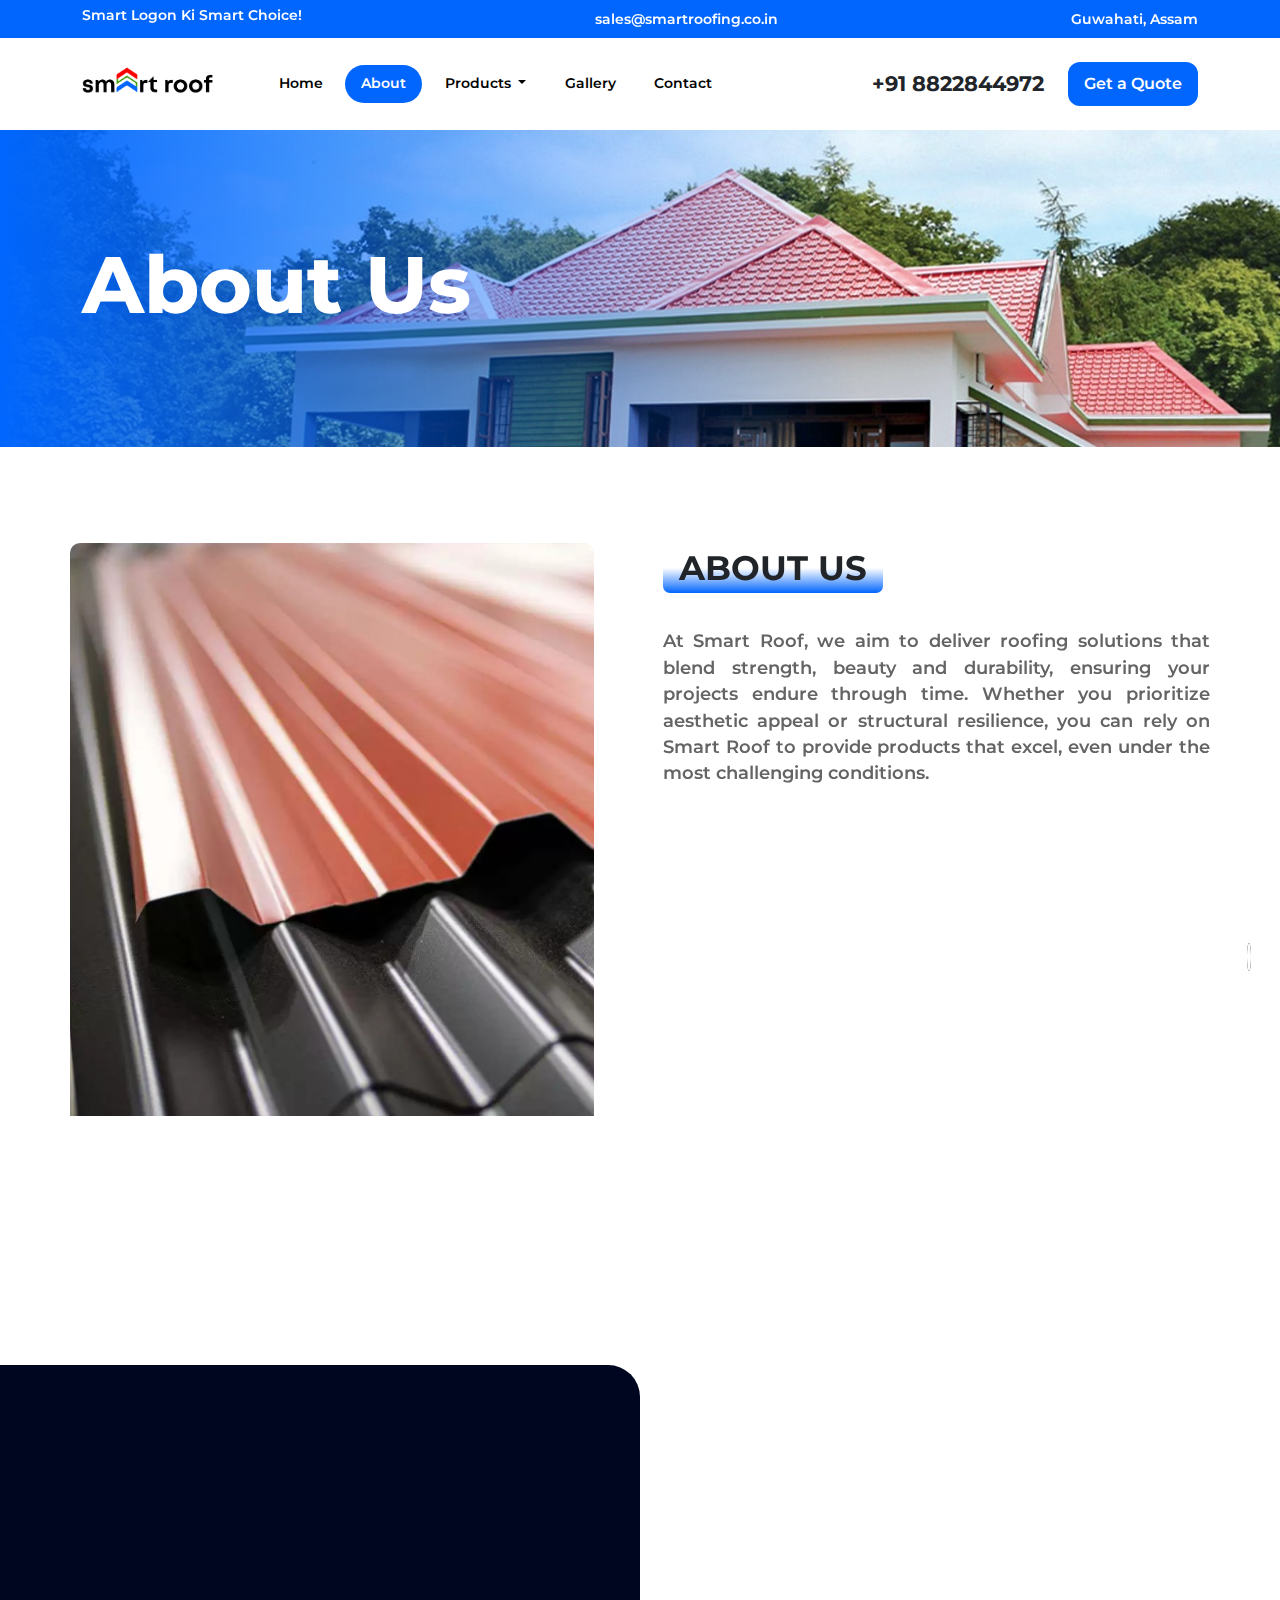
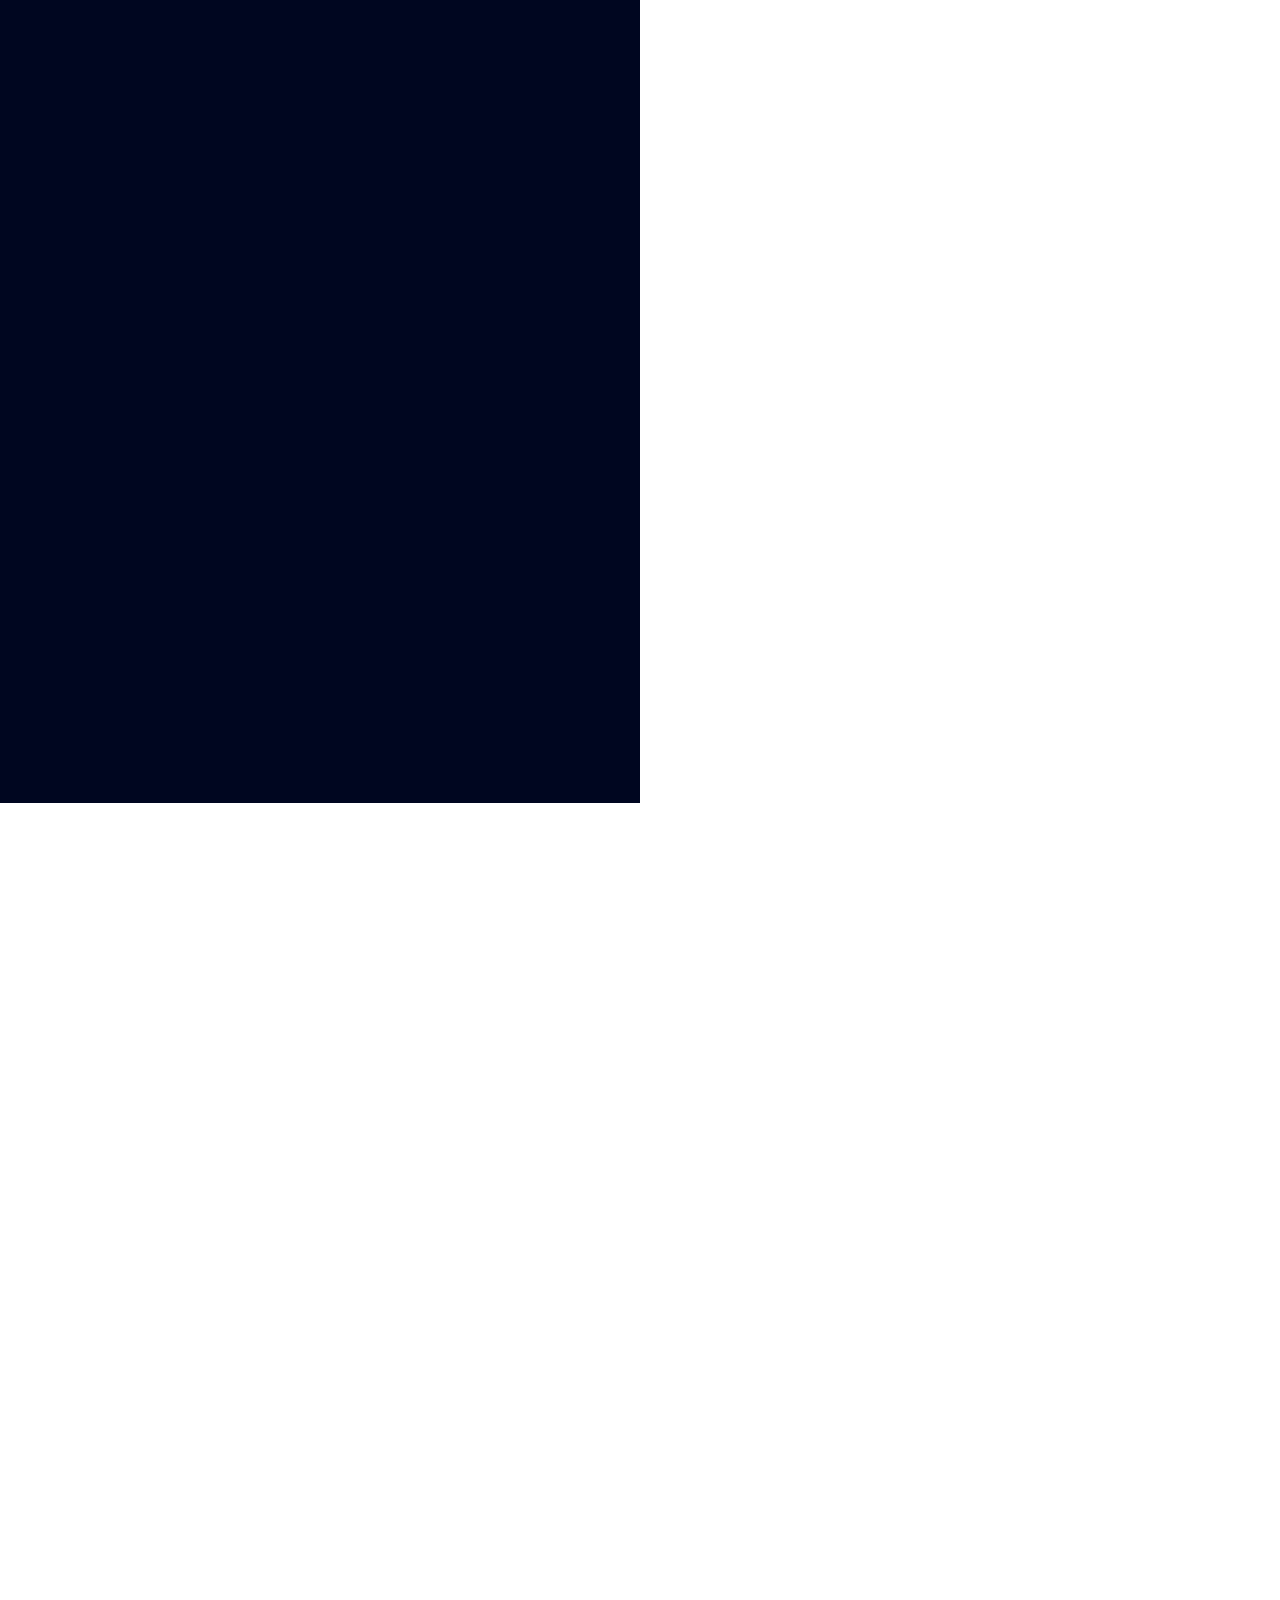
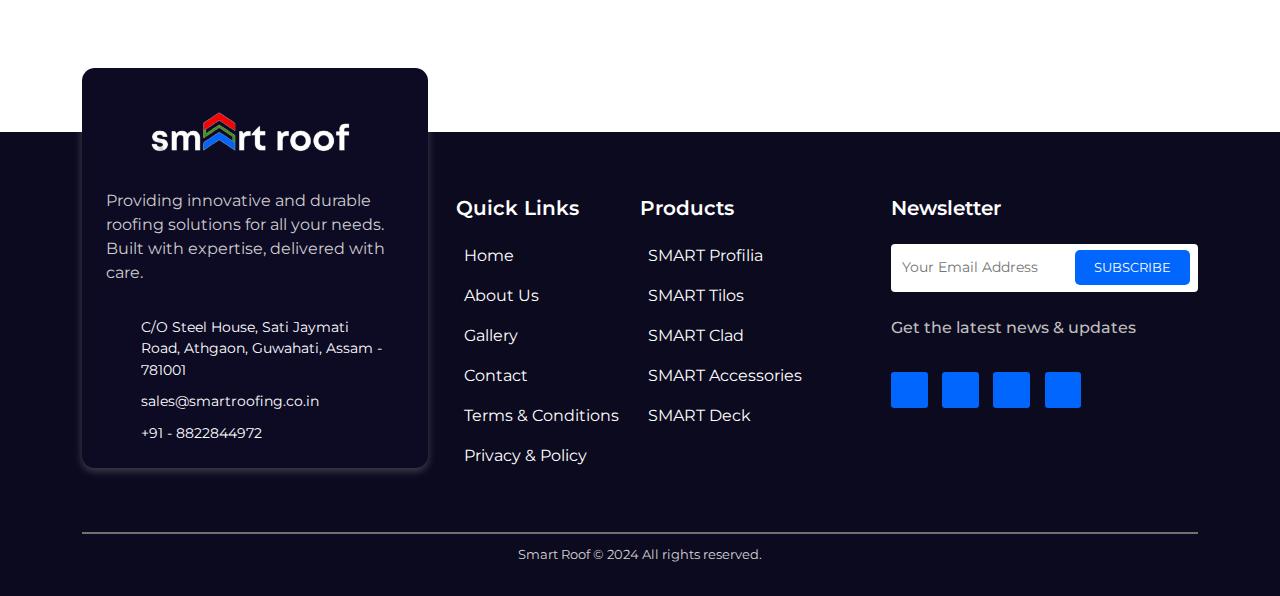
==== commit 6820f911: "images updated" ====
--- a/about.html
+++ b/about.html
@@ -111,8 +111,8 @@
     <!-- About Us Section Starts Here -->
     <section class="about-us container-lg" id="about-us">
         <div class="about-image">
-            <img src="assets/images/about-1-1.jpg" alt="image" loading="lazy">
-            <img src="assets/images/about-2.jpg" alt="image" id="about-img-2" data-aos="fade-right" data-aos-duration="1000" loading="lazy">
+            <img src="assets/images/about-us-2.jpg" alt="image" loading="lazy">
+            <img src="assets/images/about-us-1.jpg" alt="image" id="about-img-2" data-aos="fade-right" data-aos-duration="1000" loading="lazy">
         </div>
         <div class="about-content">
             <h5 data-aos="fade-down" data-aos-duration="800">ABOUT US</h5>
@@ -130,7 +130,7 @@
                     <!-- <a href=""><button>MORE ABOUT US</button></a> -->
                 </div>
                 <div class="content-foot-right">
-                    <img src="assets/images/about-3.jpg" alt="image" loading="lazy">
+                    <img src="assets/images/about-us-3.jpg" alt="image" loading="lazy">
                 </div>
             </div>
         </div>
@@ -202,7 +202,7 @@
         </div>
         <div class="choose-us-right">
             <div class="right-image">
-                <img src="assets/images/4.jpg" alt="image" data-aos="fade-down" data-aos-duration="1000">
+                <img src="assets/images/man.jpg" alt="image" data-aos="fade-down" data-aos-duration="1000">
             </div>
         </div>
     </section>
@@ -236,7 +236,7 @@
                     <img src="assets/images/discussion.png" alt="image">
                 </div>
                 <div class="card-content" data-aos="fade" data-aos-duration="1000">
-                    <h1>Consultation Project</h1>
+                    <h1>Project Consultation</h1>
                     <!-- <p>Lorem ipsum dolor sit amet, consecte adipiscing elit, sed do eiusmod dolore magna</p> -->
                 </div>
             </div>
@@ -247,7 +247,7 @@
                     <img src="assets/images/tools.png" alt="image">
                 </div>
                 <div class="card-content" data-aos="fade" data-aos-duration="1000">
-                    <h1>Installation System</h1>
+                    <h1>Installation</h1>
                     <!-- <p>Lorem ipsum dolor sit amet, consecte adipiscing elit, sed do eiusmod dolore magna</p> -->
                 </div>
             </div>
@@ -258,7 +258,7 @@
                     <img src="assets/images/renewable-energy.png" alt="image">
                 </div>
                 <div class="card-content" data-aos="fade" data-aos-duration="1000">
-                    <h1>Execution Project</h1>
+                    <h1>Project Execution</h1>
                     <!-- <p>Lorem ipsum dolor sit amet, consecte adipiscing elit, sed do eiusmod dolore magna</p> -->
                 </div>
             </div>
--- a/assets/css/style.css
+++ b/assets/css/style.css
@@ -35,7 +35,7 @@
 }
 @media screen and (max-width: 576px) {
   header {
-    font-size: 0.6rem;
+    font-size: 0.5rem;
     font-weight: 600;
   }
   header i {
@@ -175,13 +175,9 @@
 /* Banner Starts */
 .banner{
     width: 100%;
-    overflow: hidden;
+    /* overflow: hidden; */
     position: relative;
 }
-/* .banner img{
-    width: 100%;
-    height: 90vh;
-} */
 
 .banner-text-bg{
   position: absolute;
@@ -231,6 +227,31 @@
         height: auto;
     }
 }
+@media screen and (max-width: 576px) {
+  .banner-text-right img{
+    width: 60%;
+    bottom: -14.3rem;
+    left: 20%;
+  }
+  .banner-text{
+    flex-direction: column;
+    min-height: auto;
+  }
+  .banner-text-left{
+    width: 100%;
+    padding-top: 1rem;
+  }
+  .banner-text-left h1{
+    font-size: 1.3rem;
+  }
+  .banner-text-left p{
+    font-size: 0.65rem;
+    margin-top: 0;
+  }
+  .banner-text-right{
+    width: 100%;
+  }
+}
 /* Banner Ends */
 
 /* ------------------------------- */
@@ -267,6 +288,16 @@
   /* background: rgb(1,102,254); */
   background: linear-gradient(90deg, rgba(1,102,254,1) 0%, rgba(255,255,255,0) 67%);
 }
+
+@media screen and (max-width: 576px) {
+  .top-banner img{
+    height: 20vh;
+  }
+  .top-banner .top-banner-text h1{
+    margin-top: 0.5rem;
+    font-size: 1.8rem;
+  }
+}
 /* Top Banner for All Pages Ends */
 /* ------------------------------- */
 
@@ -311,6 +342,27 @@
 .banner-card-container .banner-card button:hover{
   background-color: red;
   border: 1px solid red;
+}
+
+@media screen and (max-width: 576px) {
+  .banner-card-container{
+    height: 19rem;
+  }
+  .banner-card-container .banner-card{
+    width: 95%;
+    height: auto;
+    padding: 1.5rem 0 2rem 0;
+    top: 10.5rem;
+    right: 2.5%;
+  }
+  .banner-card-container .banner-card h2{
+    font-size: 1.7rem;
+  }
+  .banner-card-container .banner-card button{
+    font-size: 0.9rem;
+    padding: 0.4rem 0.8rem;
+    margin-top: 0.8rem;
+  }
 }
 /* Banner Card Ends */
 
@@ -474,29 +526,29 @@
       margin-left: 0;
   }
   .image-para-left .labal-text{
-      bottom: 4rem;
+      bottom: 3rem;
       padding: 1rem 0 0.7rem 0;
       width: 97%;
       border-top-right-radius: 5px;
       border-bottom-right-radius: 5px;
   }
   .image-para-left .labal-shape{
-      bottom: 2.5rem;
+      bottom: 1.5rem;
   }
   .image-para-left .labal-text h3{
-      font-size: 1.2rem;
+      font-size: 1.1rem;
       padding-left: 2.5rem;
   }
   .image-para-right{
       width: 100%;
   }
   .image-para-right h1{
-      font-size: 1.6rem;
+      font-size: 1.2rem;
       margin: 2rem 0 1.2rem 0;
   }
   .image-para-right p{
       font-size: 1rem;
-      margin-top: 0.5rem;
+      margin-top: 0.3rem;
   }
   .image-para-right button{
       margin-top: 0.7rem;
@@ -606,6 +658,68 @@
   background-color: red;
   transform: translateX(7px);
 }
+
+@media screen and (max-width: 576px) {
+  .popular-products-top{
+    flex-direction: column;
+  }
+  .popular-products-top-content{
+    width: 100%;
+  }
+  .popular-products-bg{
+    padding: 1.5rem 0 2.5rem 0;
+  }
+  .popular-products-top-content h3{
+    font-size: 1.7rem;
+  }
+  .popular-products-top-content p{
+    font-size: 0.9rem;
+    margin-top: 0.5rem;
+  }
+  .popular-products-top-btn button{
+    font-size: 0.9rem;
+    padding: 0.5rem 1.1rem;
+  }
+  .popular-products-bottom{
+    flex-direction: column;
+    margin-top: 1.5rem;
+  }
+  .popular-products-bottom-left{
+    width: 100%;
+  }
+  .popular-products-bottom-left img{
+    width: 100%;
+  }
+  .popular-products-bottom-right{
+    width: 100%;
+    margin-top: 1.5rem;
+  }
+  .popular-product-details{
+    padding-bottom: 0;
+    margin-bottom: 0;
+  }
+  .popular-product-details .product-image{
+    width: 60px;
+    height: 60px;
+  }
+  .popular-product-details .product-image img{
+    width: 40px;
+  }
+  .popular-product-details .product-desc{
+    width: 65%;
+  }
+  .popular-product-details .product-desc h4{
+    font-size: 1.1rem;
+    margin-top: 0.9rem;
+  }
+  .popular-product-details .product-desc p{
+    font-size: 0.8rem;
+    margin-top: -3px;
+  }
+  .popular-product-details .arrow i{
+    padding: 0.8rem 0.7rem;
+  }
+}
 /* Popular Products Section Ends Here */
 
 
@@ -752,12 +866,85 @@
   height: 100%;
   border-radius: 10px;
 }
+
+@media screen and (max-width: 576px) {
+  .story{
+    padding: 2.5rem 0.5rem;
+    flex-direction: column;
+  }
+  .story-left{
+    width: 100%;
+  }
+  .story-left-top h2{
+    font-size: 1.5rem;
+  }
+  .story-left-top p{
+    font-size: 0.9rem;
+    margin-top: 0.5rem;
+  }
+  .story-left-bottom{
+    flex-direction: column;
+    margin-top: 1.5rem;
+  }
+  .story-left-bottom .left-box{
+    width: 100%;
+    height: auto;
+    padding: 1.5rem 1rem 0.5rem 1rem;
+    margin-bottom: 1rem;
+  }
+  .story-left-bottom .img-box{
+    width: 55px;
+    height: 55px;
+  }
+  .story-left-bottom .left-box img{
+    width: 40px;
+  }
+  .story-left-bottom .left-box h4{
+    font-size: 1.3rem;
+  }
+  .story-left-bottom .left-box p{
+    font-size: 0.9rem;
+    margin-top: 0.2rem;
+  }
+  
+  .story-right{
+    width: 100%;
+    flex-direction: column;
+  }
+  .story-right-one{
+    width: 100%;
+  }
+  .story-right-one .story-right-img{
+    height: auto;
+    width: 100%;
+  }
+  .story-right-box{
+    height: auto;
+    padding: 1.5rem 0.5rem 1.5rem 0.5rem;
+    margin-top: 1rem;
+  }
+  .story-right-box h3{
+    font-size: 1.3rem;
+  }
+  .story-right-box p{
+    font-size: 0.9rem;
+    margin-top: 0.2rem;
+  }
+  .story-right-box button{
+    padding: 0.4rem 0.8rem;
+    margin-top: 0;
+    font-size: 0.8rem;
+  }
+  .story-right-two{
+    width: 100%;
+    margin-top: 1rem;
+  }
+}
 /* Story Section Ends Here */
 
 
 /* Footer Section Starts Here */
 footer {
-  /* background-color: rgb(19, 18, 48); */
   background-color: #0c0a1f;
   padding: 3rem 0 1rem 0;
   position: relative;
@@ -788,7 +975,6 @@
 }
 
 footer .footer .foot-left .foot-card {
-  /* background-color: rgb(15, 13, 27); */
   background-color: #0d0a24;
   position: absolute;
   bottom: 2rem;
--- a/assets/css/about.css
+++ b/assets/css/about.css
@@ -105,12 +105,9 @@
 
 @media screen and (max-width: 576px) {
   .about-us{
-    margin-top: 5rem;
-    padding: 6rem 1rem 1rem 1rem;
-  }
-  .about-us .about-image{
-    height: 30rem;
-}
+    margin-top: 1rem;
+    padding: 1rem 0.5rem 1rem 0.5rem;
+  }
 .about-us .about-image #about-img-2{
   border-top: 0.8rem solid #fff;
   border-right: 0.8rem solid #fff;
@@ -425,7 +422,7 @@
   /* Work Process Media Queries Start Here */
   @media screen and (max-width: 576px) {
     .work {
-      padding: 2.5rem 0;
+      padding: 0.5rem 0;
     }
     .work-head h5 {
       font-size: 1.1rem;
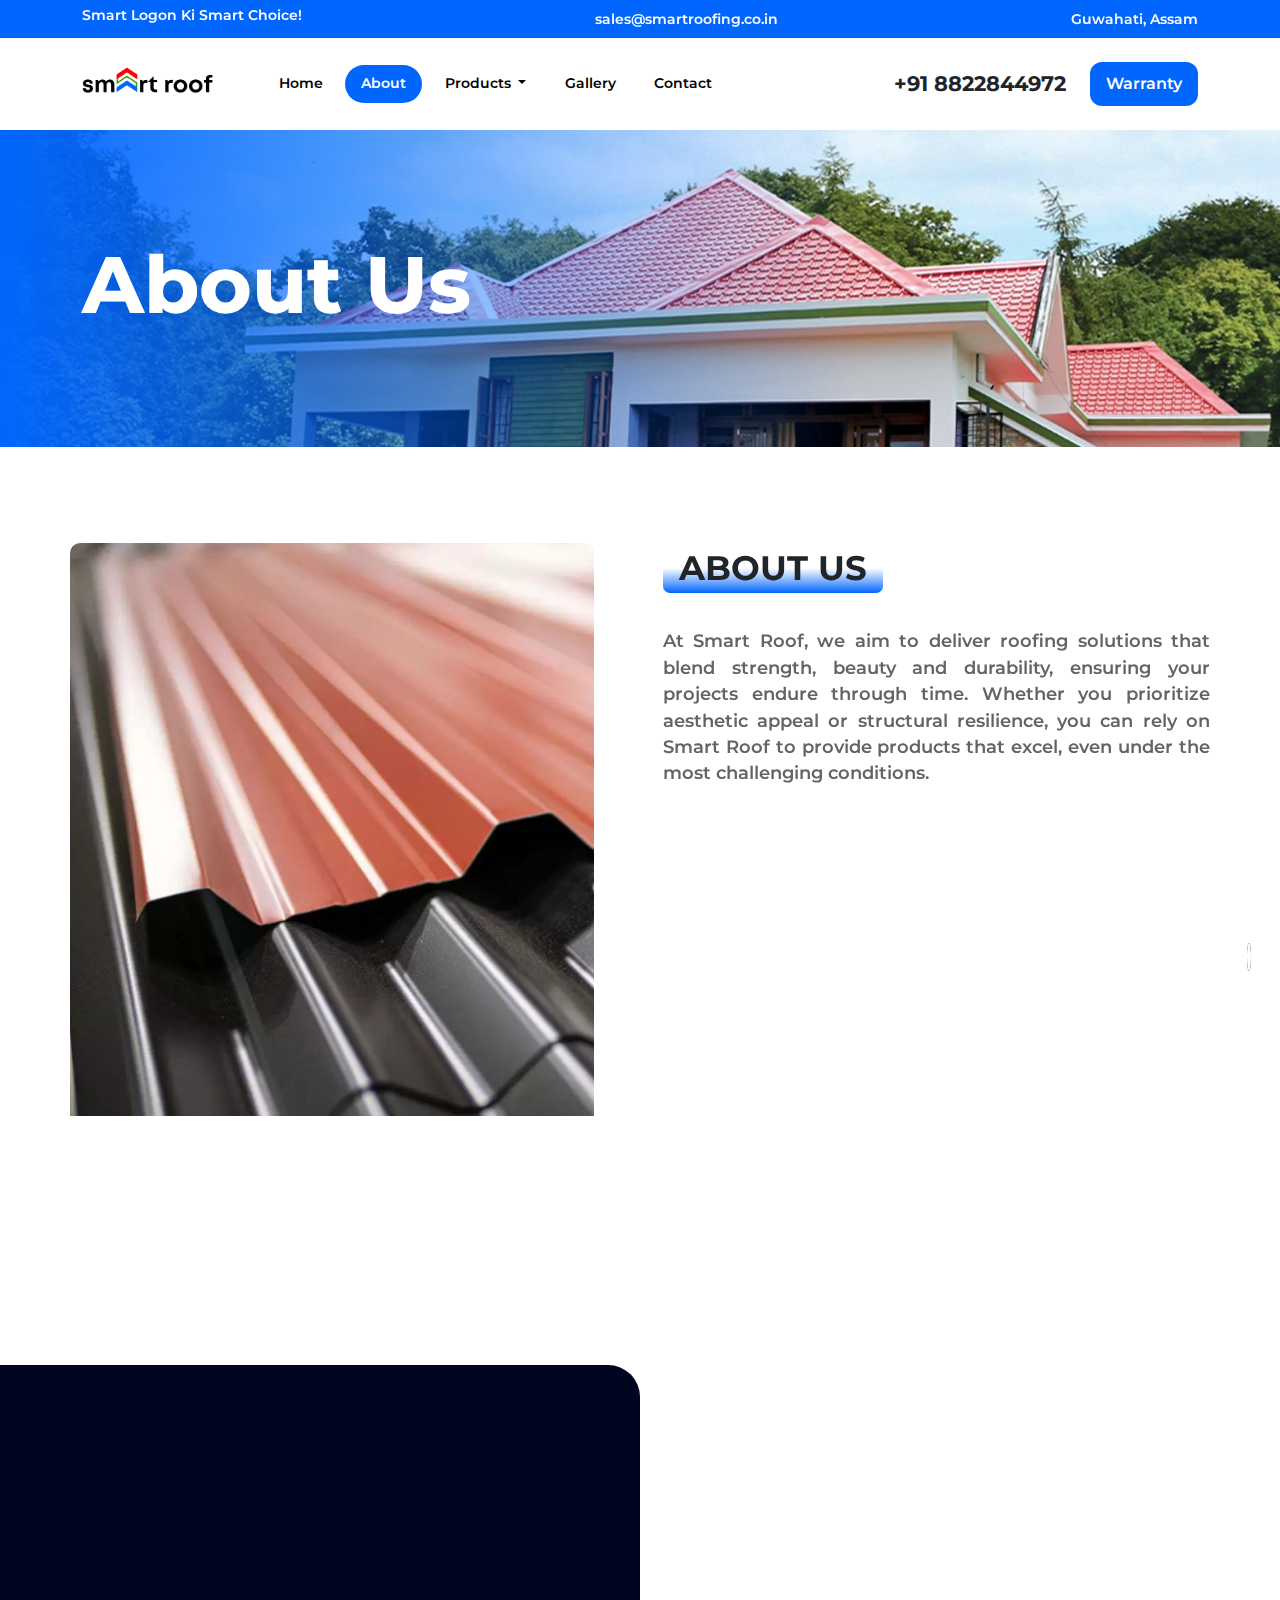
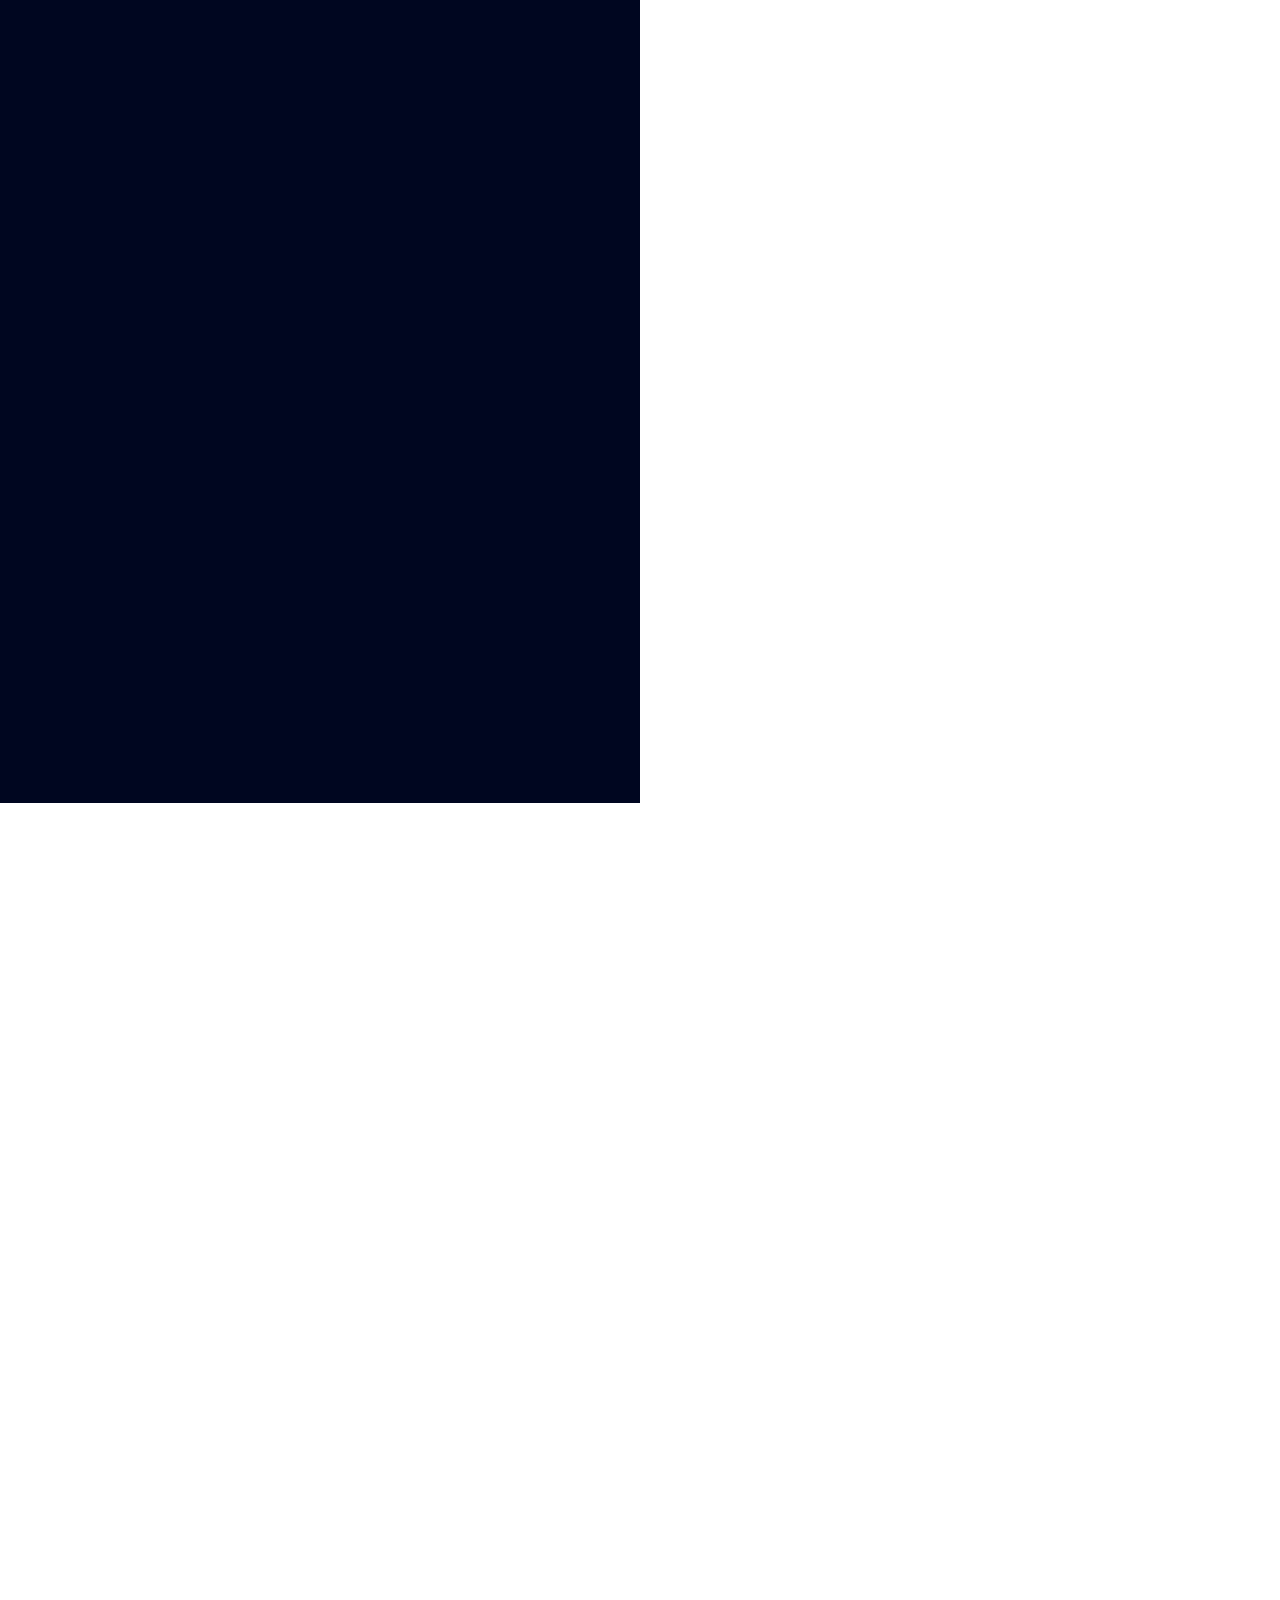
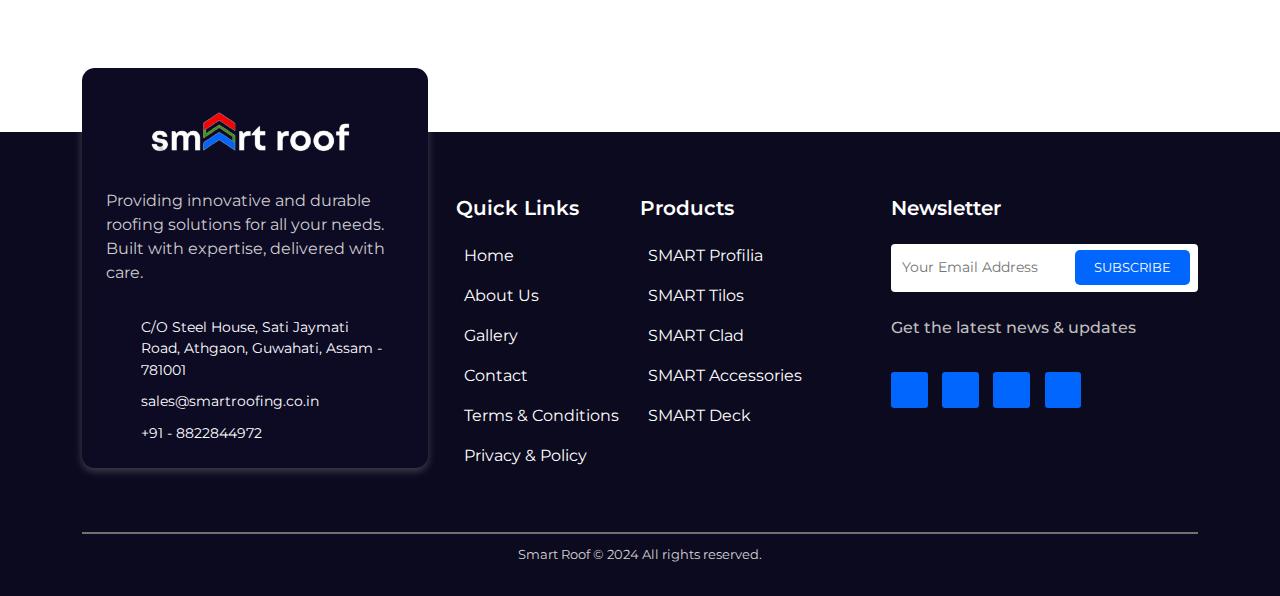
==== commit 8086f53b: "done" ====
--- a/about.html
+++ b/about.html
@@ -5,7 +5,7 @@
     <meta charset="utf-8">
     <meta name="viewport" content="width=device-width, initial-scale=1">
     <title>Smart roof - About</title>
-    <link rel="shortcut icon" href="" type="image/x-icon">
+    <link rel="shortcut icon" href="assets/images/fav-icon.png" type="image/x-icon">
     <!-- Bootstrap CSS Link -->
     <link href="https://cdn.jsdelivr.net/npm/bootstrap@5.3.3/dist/css/bootstrap.min.css" rel="stylesheet"
         integrity="sha384-QWTKZyjpPEjISv5WaRU9OFeRpok6YctnYmDr5pNlyT2bRjXh0JMhjY6hW+ALEwIH" crossorigin="anonymous">
@@ -87,7 +87,7 @@
                 <!-- Right side: Contact Info and Button -->
                 <div class="d-flex align-items-center justify-content-between mt-2 mt-lg-0">
                     <span class="contact-number me-3"><i class="fa-solid fa-phone-volume"></i> +91 8822844972</span>
-                    <a href="#"><button class="nav-btn">Get a Quote</button></a>
+                    <a href="warranty.html"><button class="nav-btn">Warranty</button></a>
                 </div>
             </div>
         </div>
--- a/assets/css/style.css
+++ b/assets/css/style.css
@@ -252,6 +252,17 @@
     width: 100%;
   }
 }
+
+@media screen and (min-width: 400px) and (max-width: 450px) {
+  .banner-text-right img{
+    bottom: -17rem;
+  }
+}
+@media screen and (min-width: 450px) and (max-width: 576px) {
+  .banner-text-right img{
+    bottom: -18rem;
+  }
+}
 /* Banner Ends */
 
 /* ------------------------------- */
@@ -362,6 +373,22 @@
     font-size: 0.9rem;
     padding: 0.4rem 0.8rem;
     margin-top: 0.8rem;
+  }
+}
+
+@media screen and (min-width: 400px) and (max-width: 450px) {
+  .banner-card-container .banner-card{
+    top: 12rem;
+  }
+}
+@media screen and (min-width: 450px) and (max-width: 490px) {
+  .banner-card-container .banner-card{
+    top: 11rem;
+  }
+}
+@media screen and (min-width: 490px) and (max-width: 576px) {
+  .banner-card-container .banner-card{
+    top: 10rem;
   }
 }
 /* Banner Card Ends */
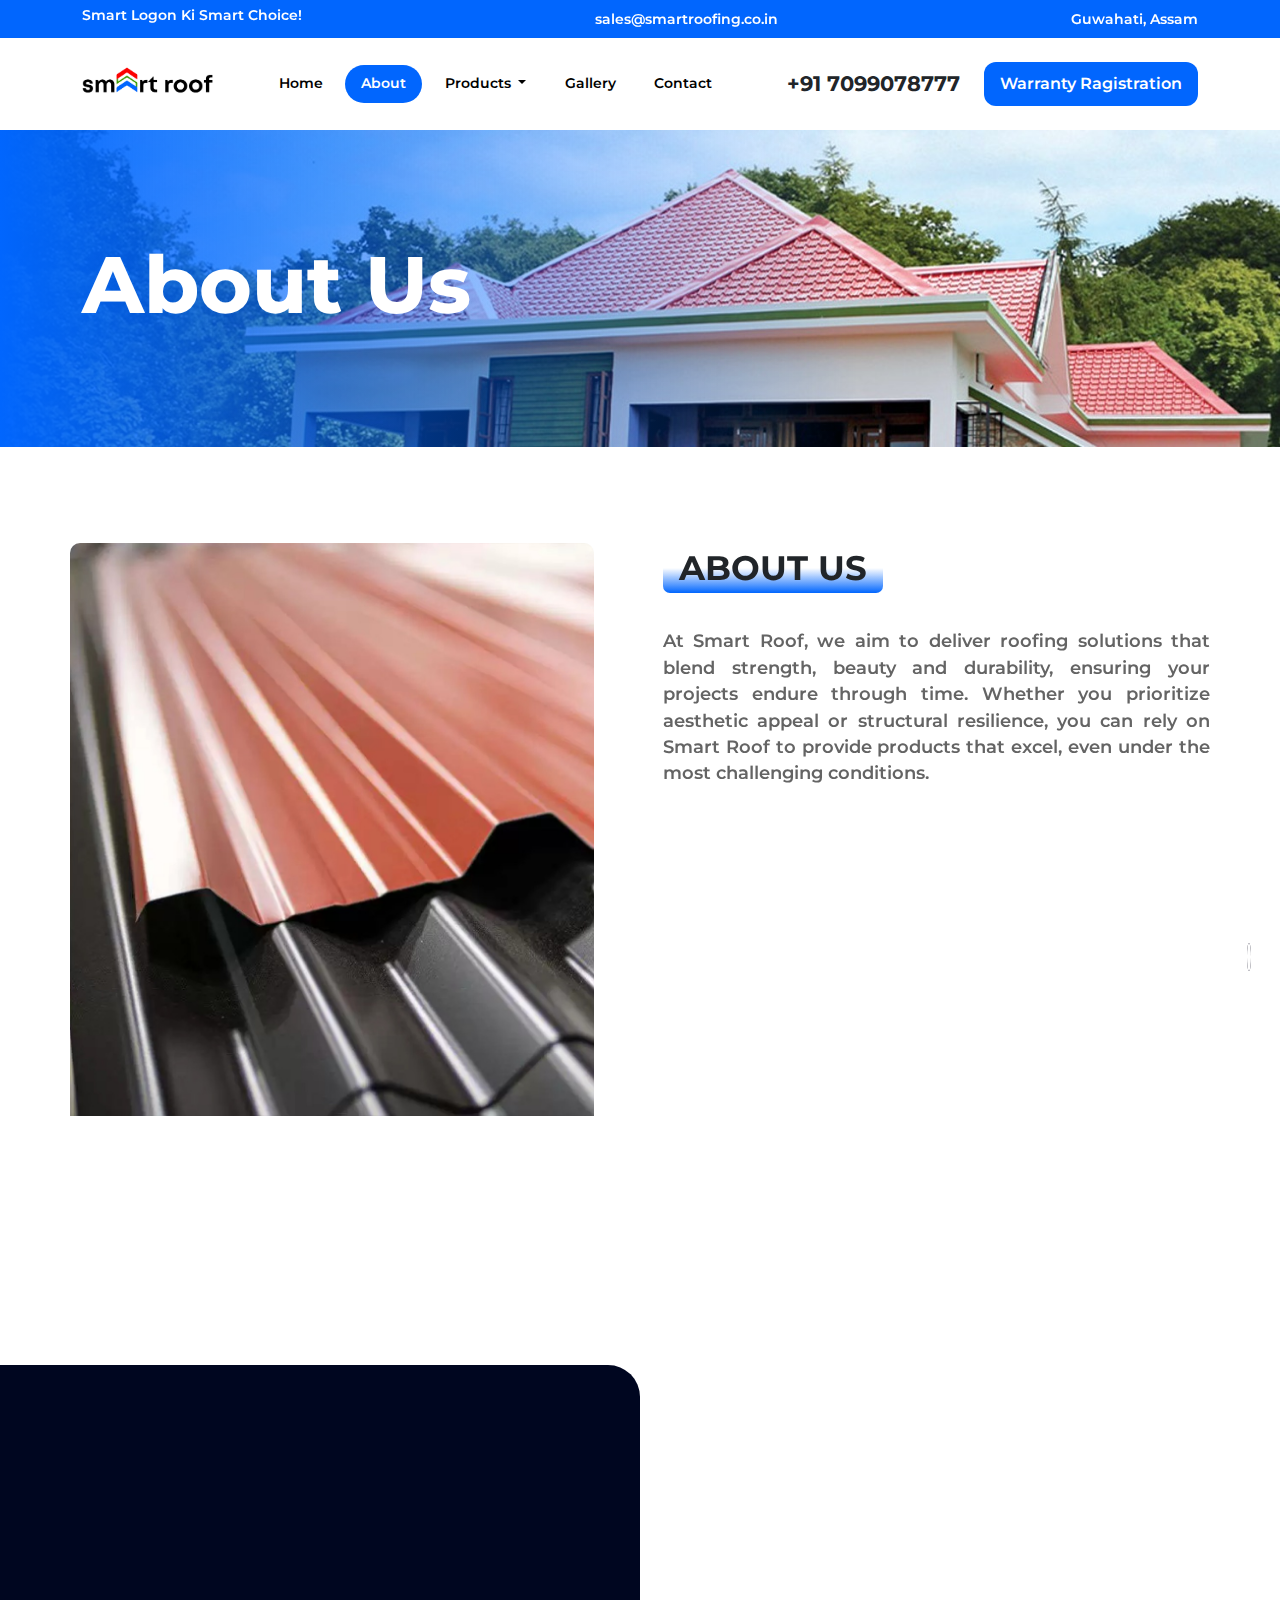
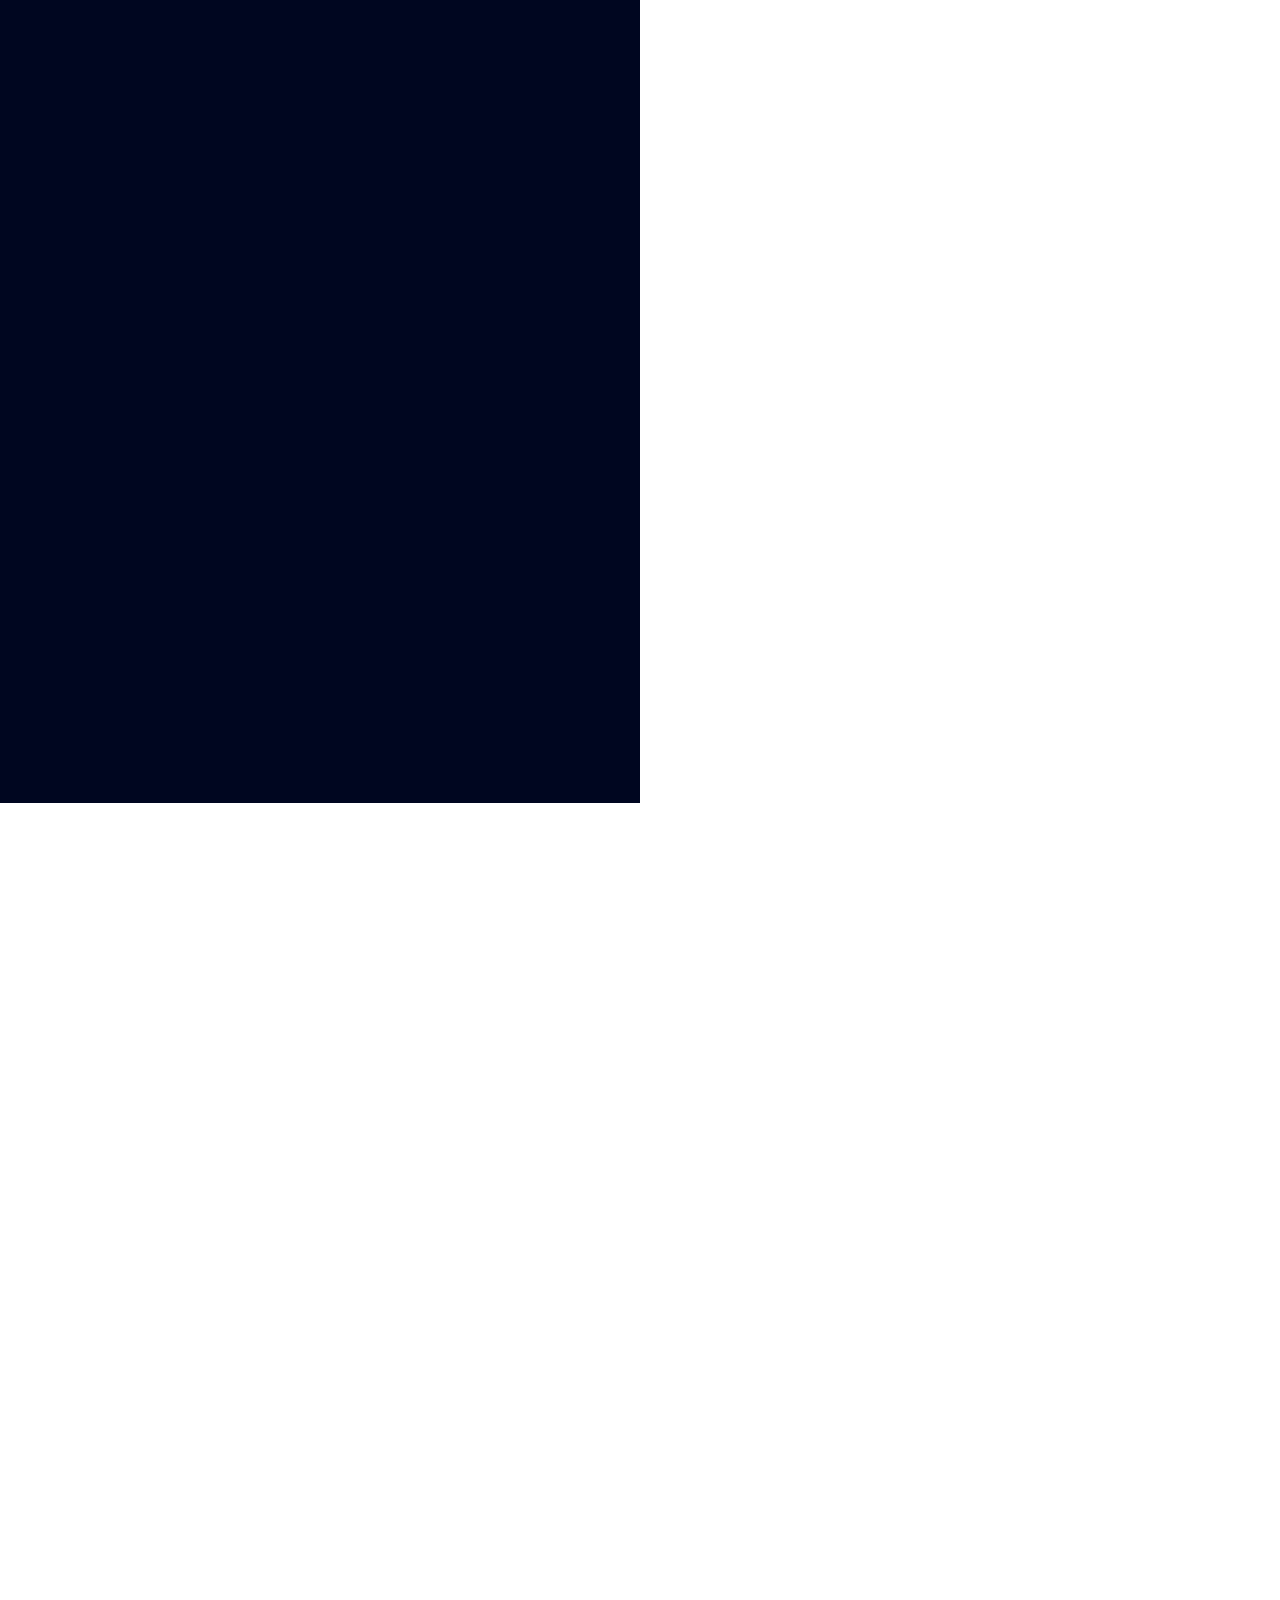
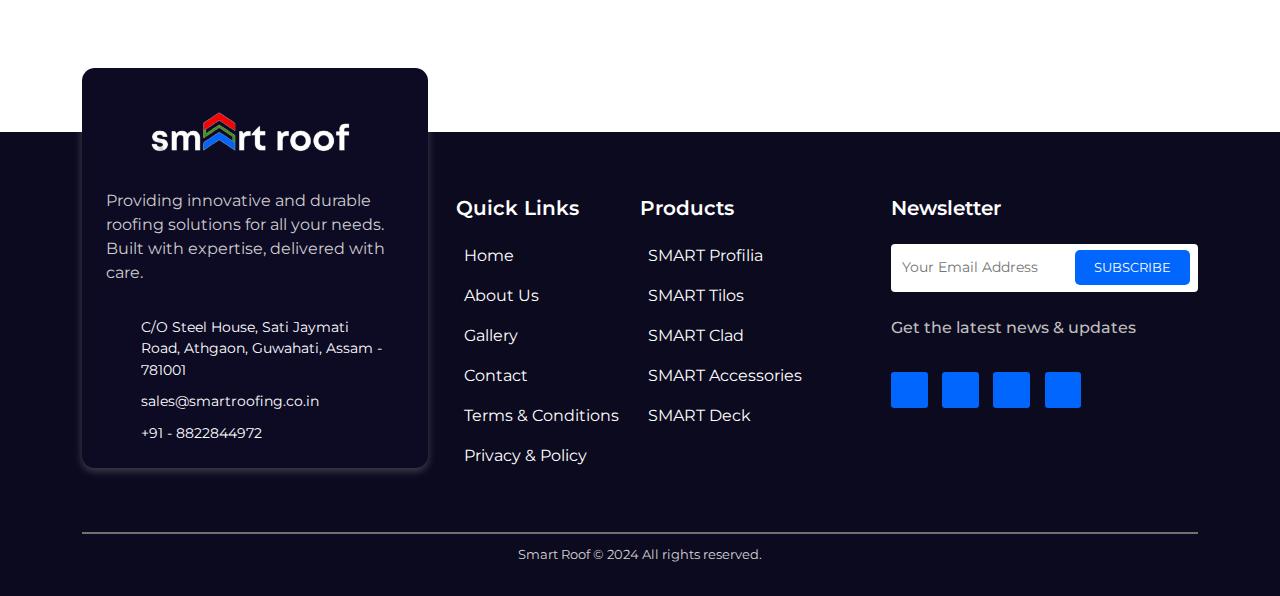
==== commit 781391c9: "done" ====
--- a/about.html
+++ b/about.html
@@ -86,8 +86,8 @@
     
                 <!-- Right side: Contact Info and Button -->
                 <div class="d-flex align-items-center justify-content-between mt-2 mt-lg-0">
-                    <span class="contact-number me-3"><i class="fa-solid fa-phone-volume"></i> +91 8822844972</span>
-                    <a href="warranty.html"><button class="nav-btn">Warranty</button></a>
+                    <span class="contact-number me-3"><i class="fa-solid fa-phone-volume"></i> +91 7099078777</span>
+                    <a href="warranty.html"><button class="nav-btn">Warranty Ragistration</button></a>
                 </div>
             </div>
         </div>
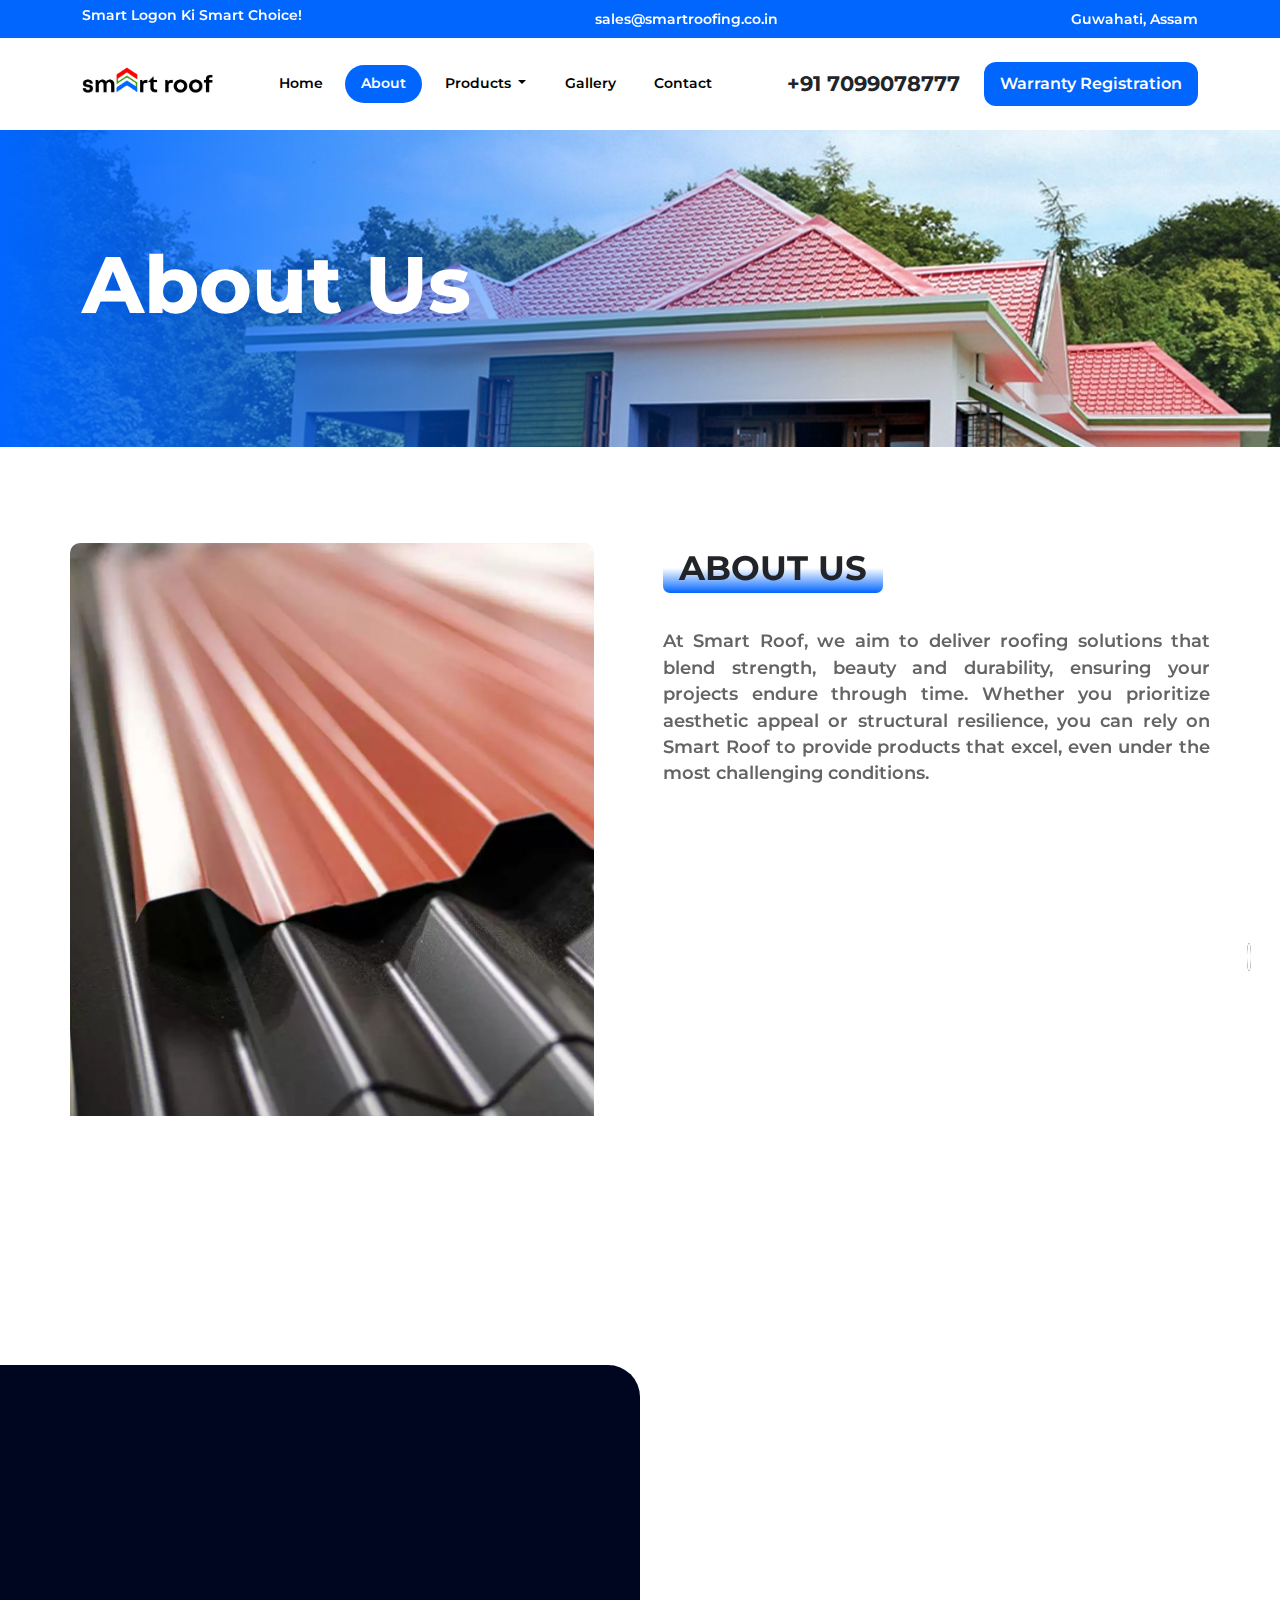
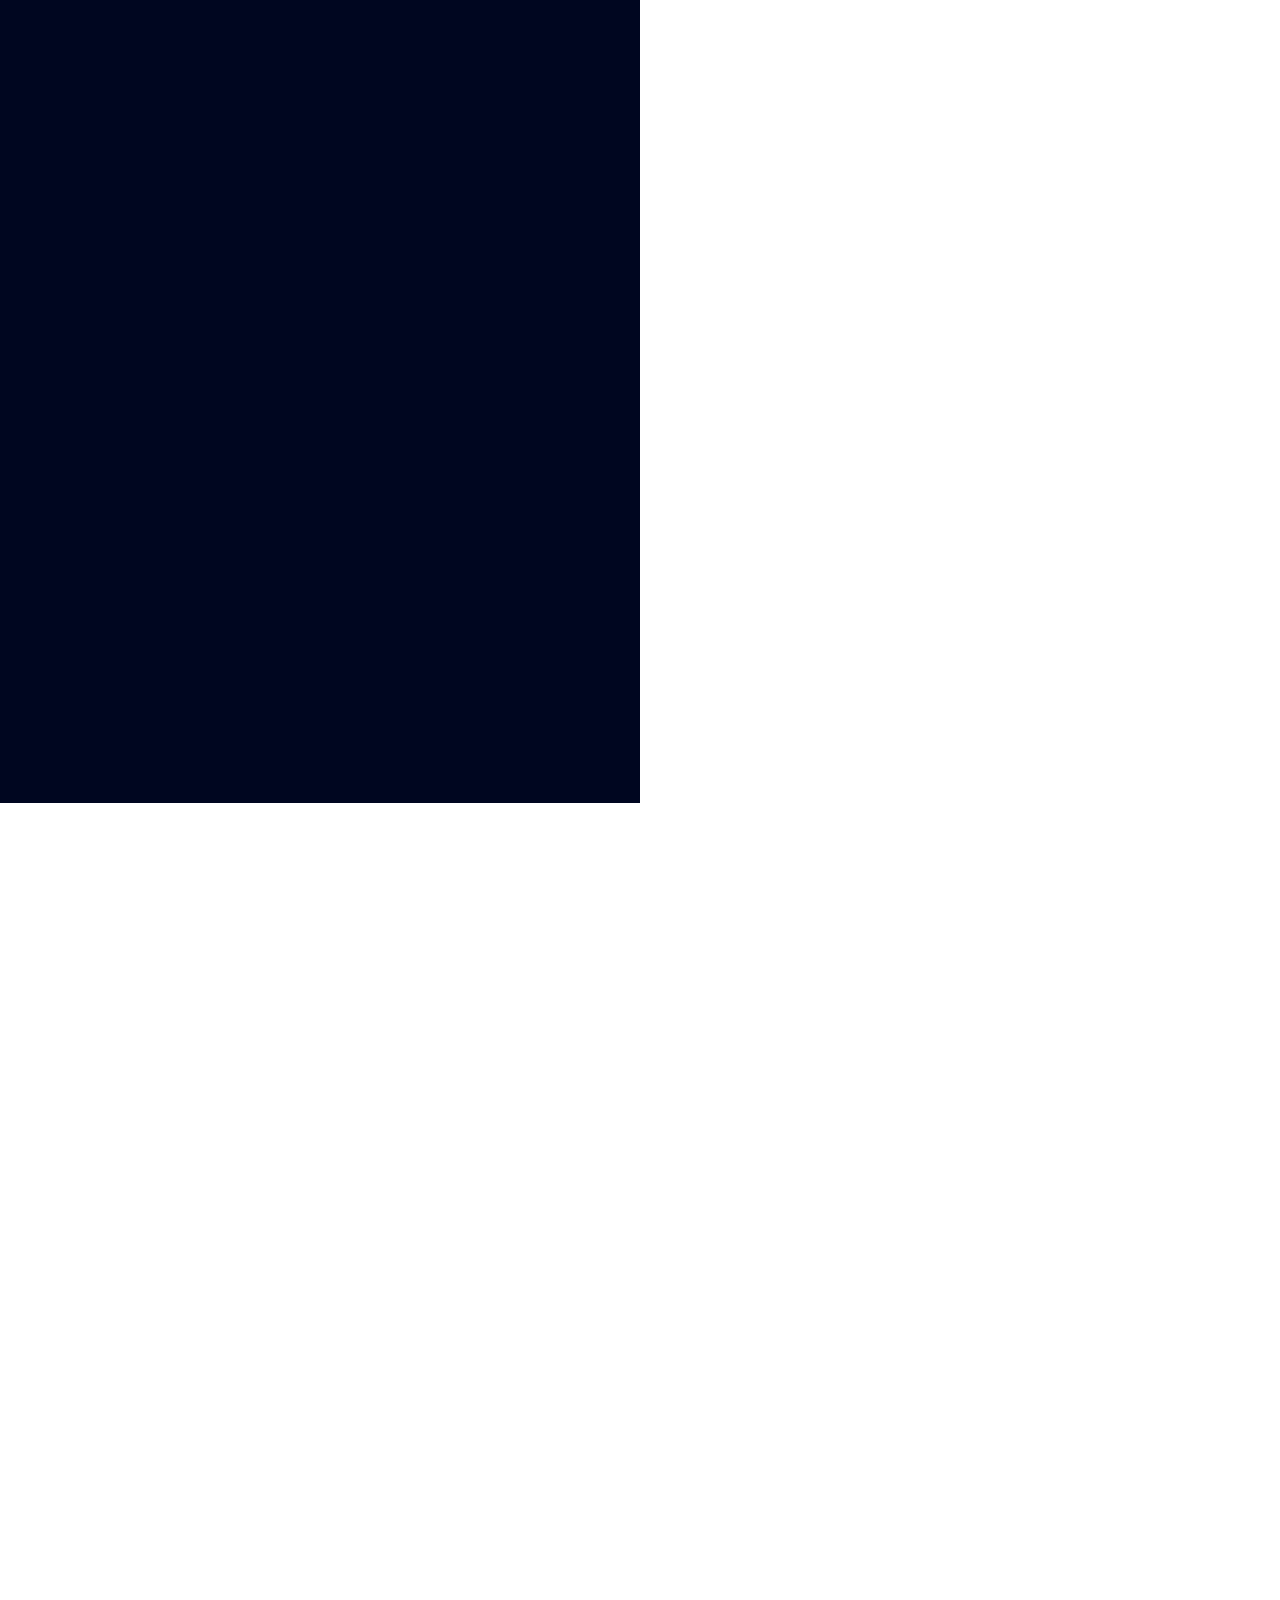
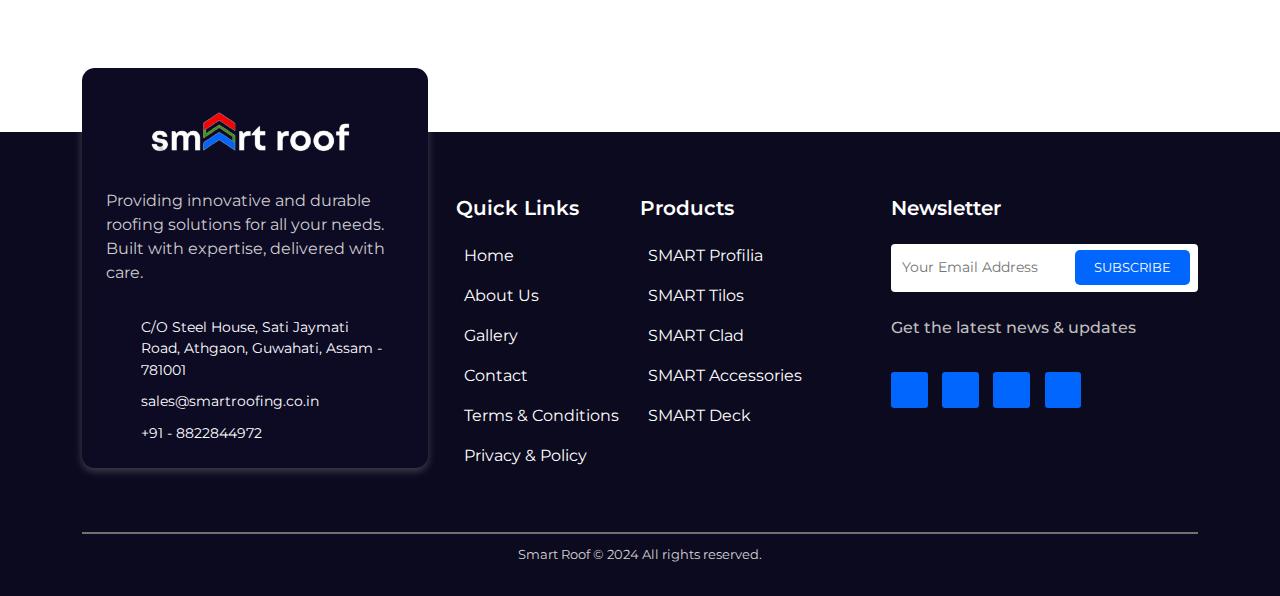
==== commit 1e675395: "done" ====
--- a/about.html
+++ b/about.html
@@ -85,9 +85,9 @@
                 </ul>
     
                 <!-- Right side: Contact Info and Button -->
-                <div class="d-flex align-items-center justify-content-between mt-2 mt-lg-0">
+                <div class="d-flex align-items-center justify-content-between mt-2 mt-lg-0" id="nav-right-section">
                     <span class="contact-number me-3"><i class="fa-solid fa-phone-volume"></i> +91 7099078777</span>
-                    <a href="warranty.html"><button class="nav-btn">Warranty Ragistration</button></a>
+                    <a href="warranty.html"><button class="nav-btn">Warranty Registration</button></a>
                 </div>
             </div>
         </div>
--- a/assets/css/style.css
+++ b/assets/css/style.css
@@ -156,11 +156,20 @@
     max-height: 70px;
   }
 }
-@media screen and (min-width: 992px) and (max-width: 1093px) {
+@media screen and (min-width: 990px) and (max-width: 1124px) {
   .navbar-nav .nav-link {
     font-size: 0.8rem !important;
     padding: 0.5rem 0.8rem !important;
   }
+  #nav-right-section span{
+    margin-right: 0.5rem !important;
+    font-size: 1rem !important;
+  }
+  #nav-right-section button{
+    margin: 0 0 0 0.3rem;
+    padding: 0.7rem;
+    font-size: 0.9rem;
+  }
 }
 @media screen and (max-width: 992px) {
   .navbar {
@@ -168,6 +177,14 @@
   }
   .navbar-brand img {
     max-height: 65px;
+  }
+  #nav-right-section{
+    display: flex !important;
+    flex-direction: column !important;
+    align-items: start !important;
+  }
+  #nav-right-section button{
+    margin: 0.7rem 0 0.5rem 0.9rem;
   }
 }
 /* Navbar Ends */
